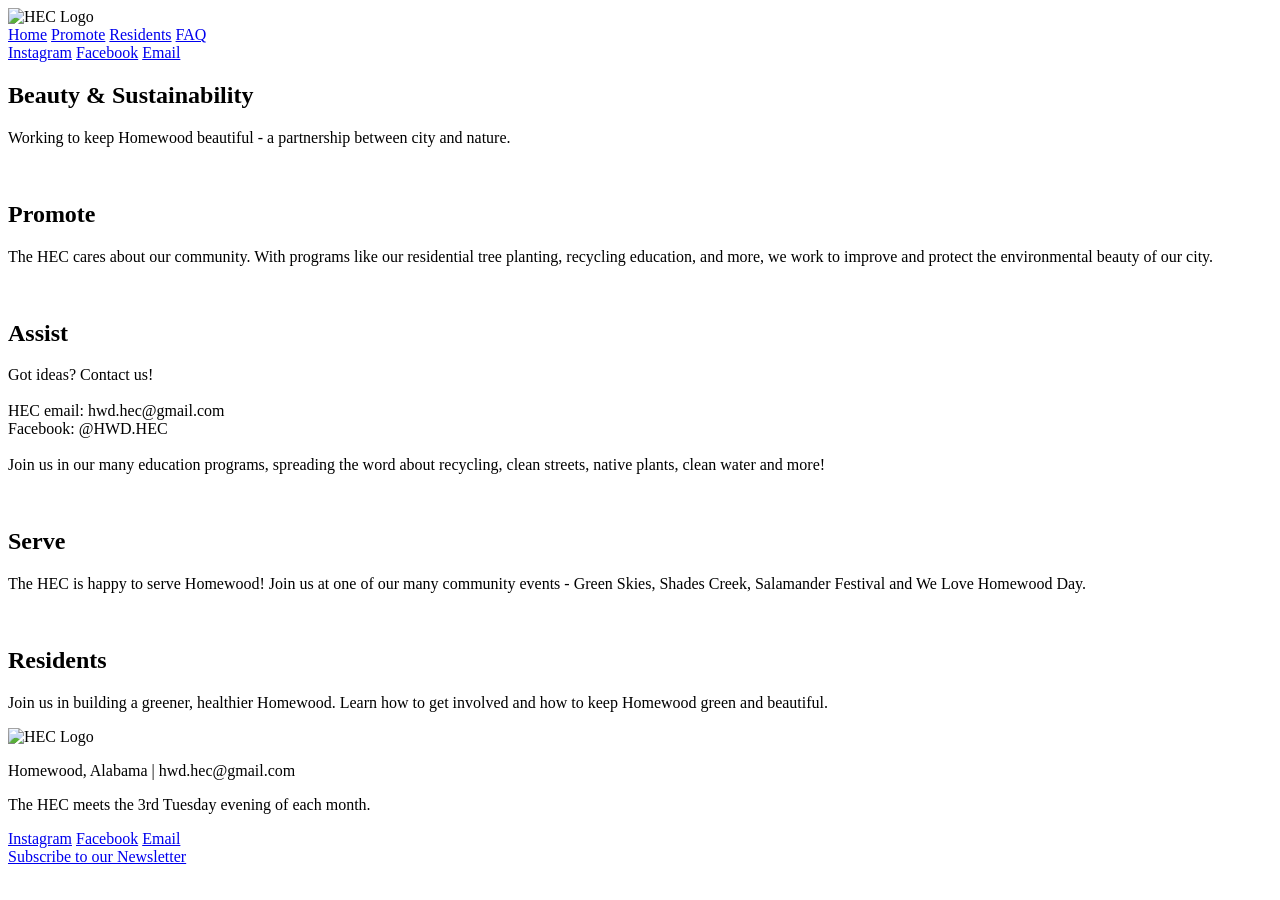
==== index.html @ 510e2225 "Rename index to index.html" ====
<!DOCTYPE html>
<html lang="en">
<head>
  <meta charset="UTF-8">
  <title>Homewood Environmental Commission</title>
  <link rel="stylesheet" href="style.css">
</head>
<body>

<header>
  <div class="nav-container">
    <img src="assets/logo.png" alt="HEC Logo" class="logo">

    <nav>
      <a href="index.html">Home</a>
      <a href="promote.html">Promote</a>
      <a href="residents.html">Residents</a>
      <a href="faq.html">FAQ</a>
    </nav>

    <div class="social">
      <a href="#">Instagram</a>
      <a href="#">Facebook</a>
      <a href="mailto:hwd.hec@gmail.com">Email</a>
    </div>
  </div>
</header>

<section class="hero">
  <div class="hero-text">
    <h1>Beauty & Sustainability</h1>
    <p>Working to keep Homewood beautiful - a partnership between city and nature.</p>
  </div>
</section>

<section class="sections">

  <div class="section-row">
    <img src="assets/promote.jpg" alt="">
    <div class="text">
      <h2>Promote</h2>
      <p>
        The HEC cares about our community. With programs like our residential tree planting,
        recycling education, and more, we work to improve and protect the environmental beauty
        of our city.
      </p>
    </div>
  </div>

  <div class="section-row reverse">
    <img src="assets/assist.jpg" alt="">
    <div class="text">
      <h2>Assist</h2>
      <p>
        Got ideas? Contact us! <br><br>
        HEC email: hwd.hec@gmail.com <br>
        Facebook: @HWD.HEC <br><br>
        Join us in our many education programs, spreading the word about recycling,
        clean streets, native plants, clean water and more!
      </p>
    </div>
  </div>

  <div class="section-row">
    <img src="assets/serve.jpg" alt="">
    <div class="text">
      <h2>Serve</h2>
      <p>
        The HEC is happy to serve Homewood! Join us at one of our many community events -
        Green Skies, Shades Creek, Salamander Festival and We Love Homewood Day.
      </p>
    </div>
  </div>

  <div class="section-row reverse">
    <img src="assets/residents.jpg" alt="">
    <div class="text">
      <h2>Residents</h2>
      <p>
        Join us in building a greener, healthier Homewood. Learn how to get involved
        and how to keep Homewood green and beautiful.
      </p>
    </div>
  </div>

</section>

<footer>
  <div class="footer-top">
    <img src="assets/logo.png" alt="HEC Logo" class="logo small">

    <div class="footer-info">
      <p>Homewood, Alabama | hwd.hec@gmail.com</p>
      <p>The HEC meets the 3rd Tuesday evening of each month.</p>
    </div>

    <div class="social center">
      <a href="#">Instagram</a>
      <a href="#">Facebook</a>
      <a href="mailto:hwd.hec@gmail.com">Email</a>
    </div>
  </div>

  <div class="footer-bottom">
    <a href="#">Subscribe to our Newsletter</a>
  </div>
</footer>

</body>
</html>
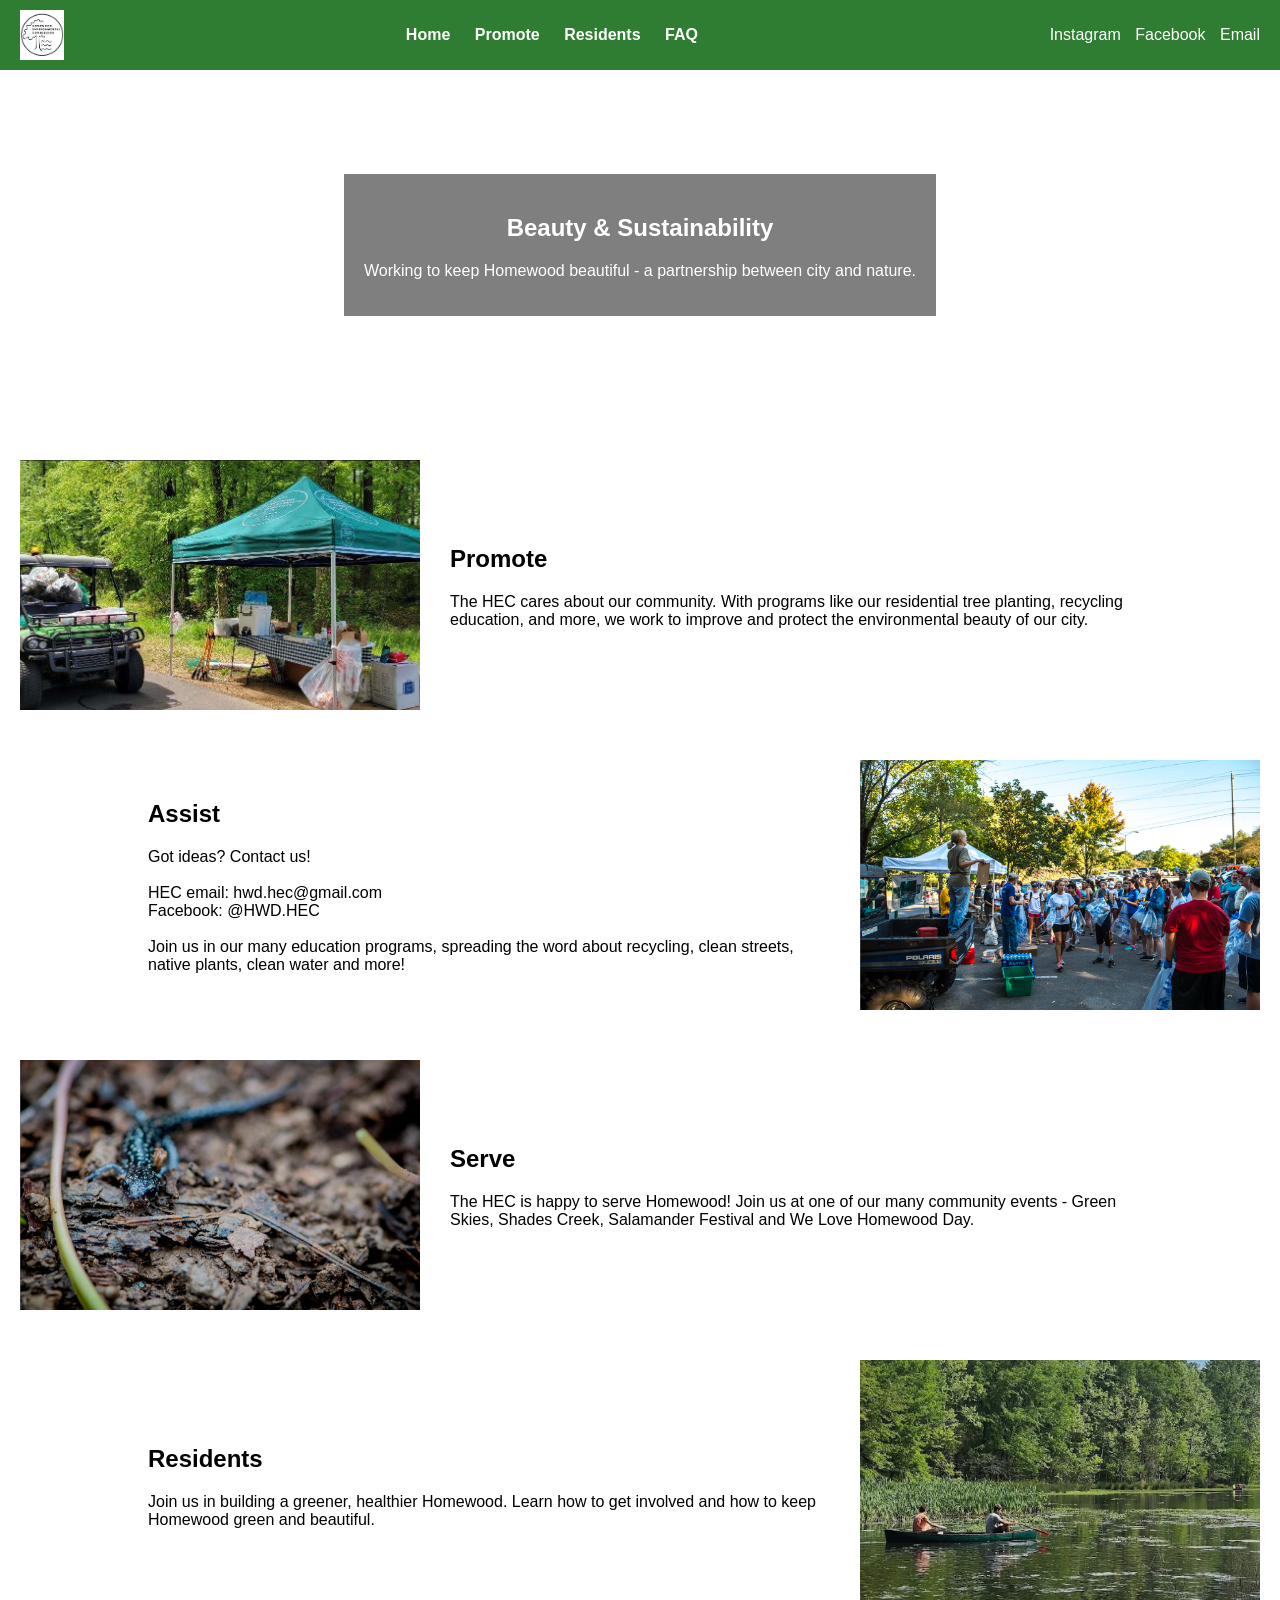
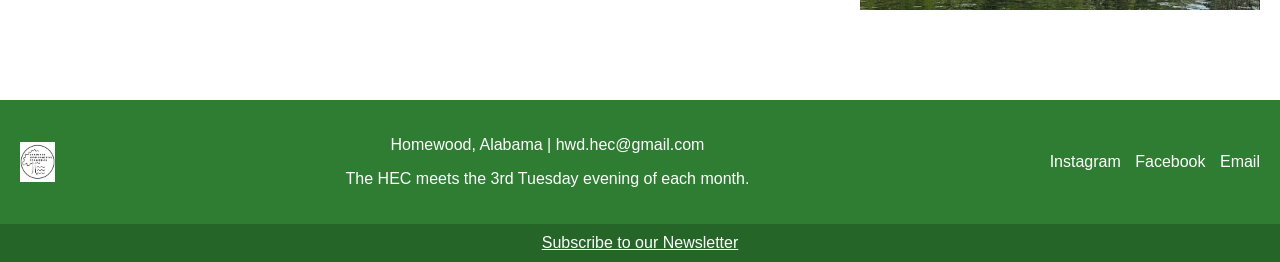
==== commit a6e2697e: "Replace image files with PNG versions" ====
--- a/index.html
+++ b/index.html
@@ -36,7 +36,7 @@
 <section class="sections">
 
   <div class="section-row">
-    <img src="assets/promote.jpg" alt="">
+    <img src="assets/promote.png" alt="">
     <div class="text">
       <h2>Promote</h2>
       <p>
@@ -48,7 +48,7 @@
   </div>
 
   <div class="section-row reverse">
-    <img src="assets/assist.jpg" alt="">
+    <img src="assets/assist.png" alt="">
     <div class="text">
       <h2>Assist</h2>
       <p>
@@ -62,7 +62,7 @@
   </div>
 
   <div class="section-row">
-    <img src="assets/serve.jpg" alt="">
+    <img src="assets/serve.png" alt="">
     <div class="text">
       <h2>Serve</h2>
       <p>
@@ -73,7 +73,7 @@
   </div>
 
   <div class="section-row reverse">
-    <img src="assets/residents.jpg" alt="">
+    <img src="assets/residents.png" alt="">
     <div class="text">
       <h2>Residents</h2>
       <p>
--- a/style.css
+++ b/style.css
@@ -0,0 +1,133 @@
+body {
+  margin: 0;
+  font-family: Arial, sans-serif;
+}
+
+/* HEADER */
+header {
+  background: #2e7d32;
+  color: white;
+  padding: 10px 20px;
+}
+
+.nav-container {
+  display: flex;
+  align-items: center;
+  justify-content: space-between;
+}
+
+.logo {
+  height: 50px;
+}
+
+.logo.small {
+  height: 40px;
+}
+
+nav a {
+  color: white;
+  margin: 0 10px;
+  text-decoration: none;
+  font-weight: bold;
+}
+
+.social a {
+  color: white;
+  margin-left: 10px;
+  text-decoration: none;
+}
+
+/* HERO */
+.hero {
+  background: url("assets/banner.jpg") center/cover no-repeat;
+  height: 350px;
+  display: flex;
+  align-items: center;
+  justify-content: center;
+  color: white;
+  text-align: center;
+}
+
+.hero-text {
+  background: rgba(0,0,0,0.5);
+  padding: 20px;
+}
+
+/* SECTIONS */
+.sections {
+  padding: 40px 20px;
+}
+
+.section-row {
+  display: flex;
+  align-items: center;
+  margin-bottom: 50px;
+  gap: 30px;
+}
+
+.section-row img {
+  width: 45%;
+  max-width: 400px;
+  height: 250px;
+  object-fit: cover;
+}
+
+.section-row .text {
+  width: 55%;
+}
+
+.section-row.reverse {
+  flex-direction: row-reverse;
+}
+
+/* FOOTER */
+footer {
+  background: #2e7d32;
+  color: white;
+}
+
+.footer-top {
+  display: flex;
+  justify-content: space-between;
+  align-items: center;
+  padding: 20px;
+}
+
+.footer-info {
+  text-align: center;
+}
+
+.footer-bottom {
+  text-align: center;
+  padding: 10px;
+  background: #256628;
+}
+
+.footer-bottom a {
+  color: white;
+  text-decoration: underline;
+}
+
+/* MOBILE */
+@media (max-width: 768px) {
+  .nav-container {
+    flex-direction: column;
+    gap: 10px;
+  }
+
+  .section-row,
+  .section-row.reverse {
+    flex-direction: column;
+  }
+
+  .section-row img,
+  .section-row .text {
+    width: 100%;
+  }
+
+  .footer-top {
+    flex-direction: column;
+    gap: 15px;
+    text-align: center;
+  }
+}
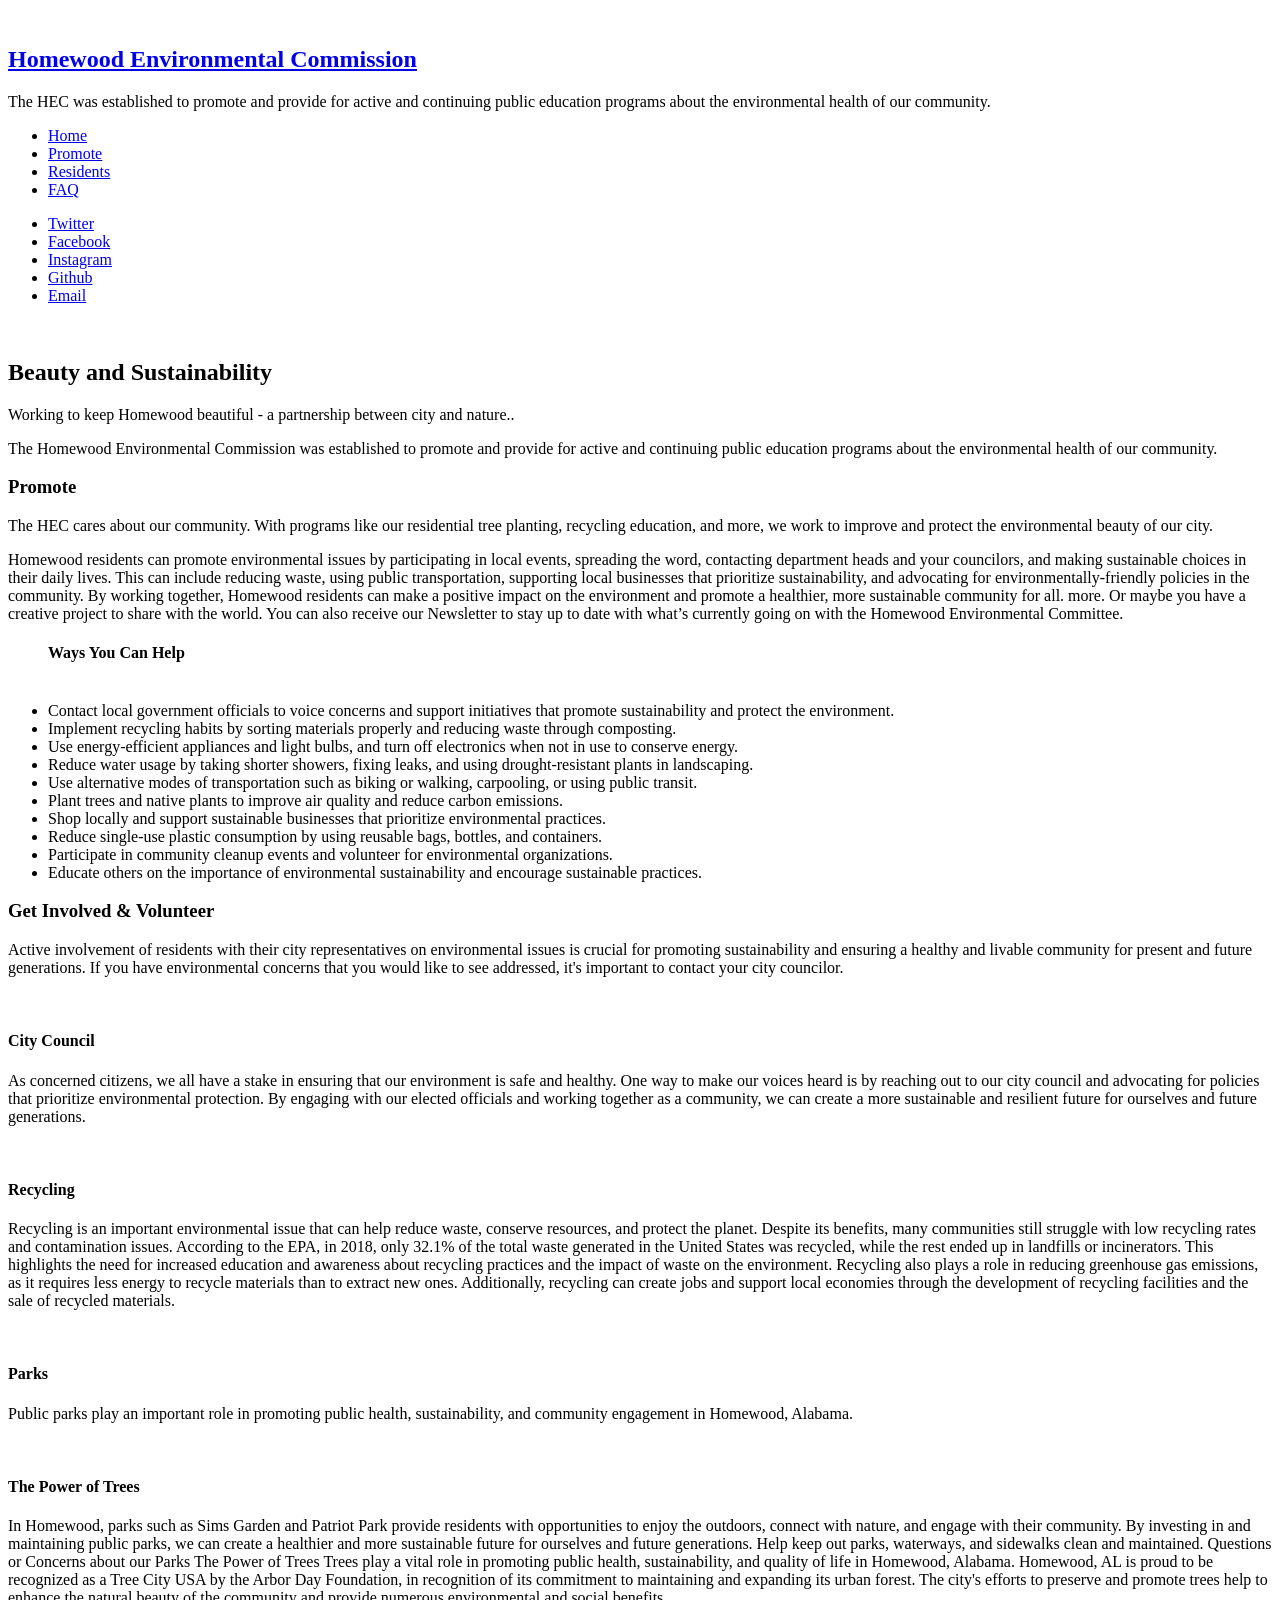
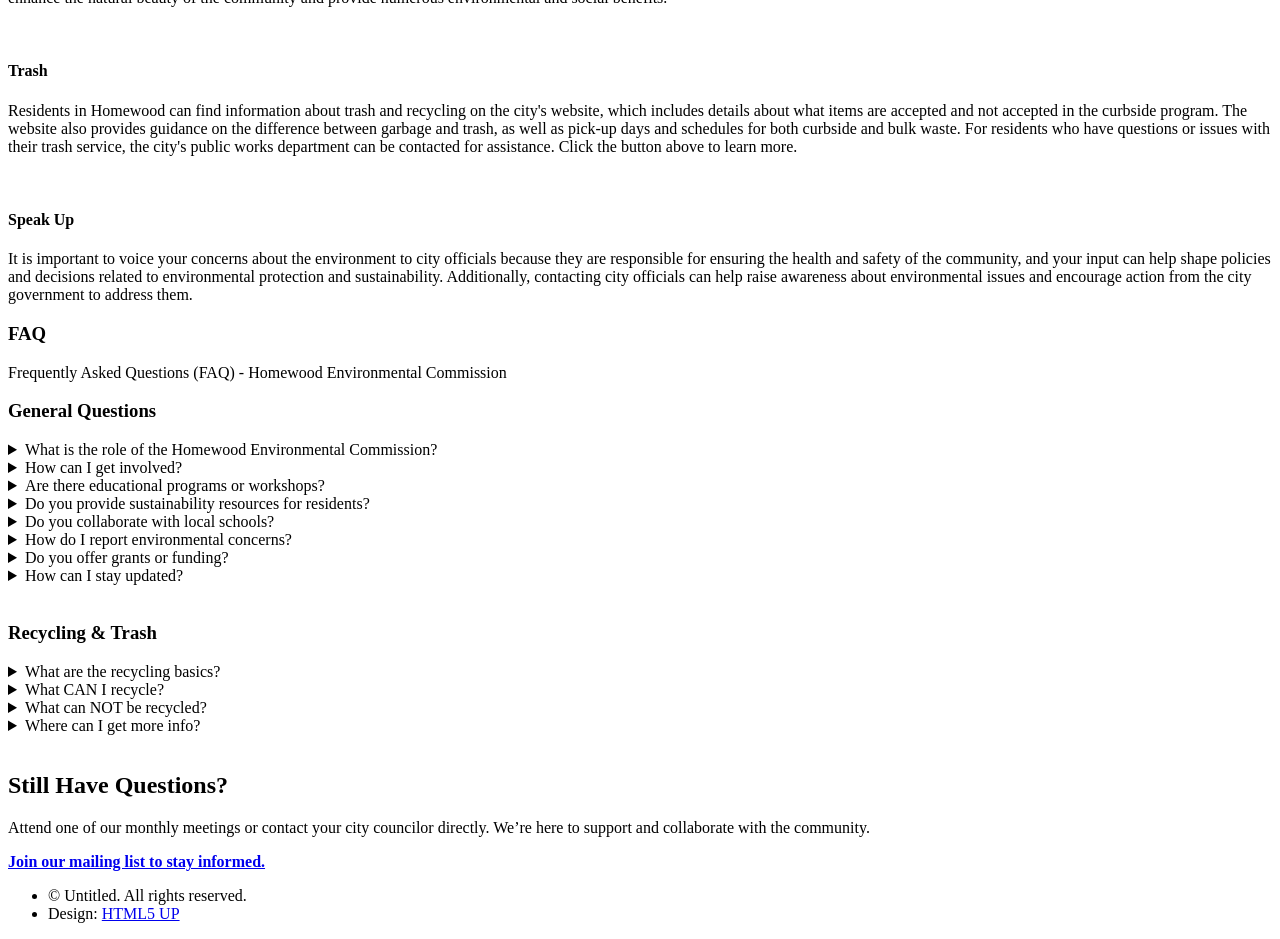
==== commit 805c9061: "Add files via upload" ====
--- a/index.html
+++ b/index.html
@@ -1,110 +1,651 @@
-<!DOCTYPE html>
-<html lang="en">
-<head>
-  <meta charset="UTF-8">
-  <title>Homewood Environmental Commission</title>
-  <link rel="stylesheet" href="style.css">
-</head>
-<body>
-
-<header>
-  <div class="nav-container">
-    <img src="assets/logo.png" alt="HEC Logo" class="logo">
-
-    <nav>
-      <a href="index.html">Home</a>
-      <a href="promote.html">Promote</a>
-      <a href="residents.html">Residents</a>
-      <a href="faq.html">FAQ</a>
-    </nav>
-
-    <div class="social">
-      <a href="#">Instagram</a>
-      <a href="#">Facebook</a>
-      <a href="mailto:hwd.hec@gmail.com">Email</a>
-    </div>
-  </div>
-</header>
-
-<section class="hero">
-  <div class="hero-text">
-    <h1>Beauty & Sustainability</h1>
-    <p>Working to keep Homewood beautiful - a partnership between city and nature.</p>
-  </div>
-</section>
-
-<section class="sections">
-
-  <div class="section-row">
-    <img src="assets/promote.png" alt="">
-    <div class="text">
-      <h2>Promote</h2>
-      <p>
-        The HEC cares about our community. With programs like our residential tree planting,
-        recycling education, and more, we work to improve and protect the environmental beauty
-        of our city.
-      </p>
-    </div>
-  </div>
-
-  <div class="section-row reverse">
-    <img src="assets/assist.png" alt="">
-    <div class="text">
-      <h2>Assist</h2>
-      <p>
-        Got ideas? Contact us! <br><br>
-        HEC email: hwd.hec@gmail.com <br>
-        Facebook: @HWD.HEC <br><br>
-        Join us in our many education programs, spreading the word about recycling,
-        clean streets, native plants, clean water and more!
-      </p>
-    </div>
-  </div>
-
-  <div class="section-row">
-    <img src="assets/serve.png" alt="">
-    <div class="text">
-      <h2>Serve</h2>
-      <p>
-        The HEC is happy to serve Homewood! Join us at one of our many community events -
-        Green Skies, Shades Creek, Salamander Festival and We Love Homewood Day.
-      </p>
-    </div>
-  </div>
-
-  <div class="section-row reverse">
-    <img src="assets/residents.png" alt="">
-    <div class="text">
-      <h2>Residents</h2>
-      <p>
-        Join us in building a greener, healthier Homewood. Learn how to get involved
-        and how to keep Homewood green and beautiful.
-      </p>
-    </div>
-  </div>
-
-</section>
-
-<footer>
-  <div class="footer-top">
-    <img src="assets/logo.png" alt="HEC Logo" class="logo small">
-
-    <div class="footer-info">
-      <p>Homewood, Alabama | hwd.hec@gmail.com</p>
-      <p>The HEC meets the 3rd Tuesday evening of each month.</p>
-    </div>
-
-    <div class="social center">
-      <a href="#">Instagram</a>
-      <a href="#">Facebook</a>
-      <a href="mailto:hwd.hec@gmail.com">Email</a>
-    </div>
-  </div>
-
-  <div class="footer-bottom">
-    <a href="#">Subscribe to our Newsletter</a>
-  </div>
-</footer>
-
-</body>
-</html>
+<!DOCTYPE HTML>
+<!--
+	Read Only by HTML5 UP
+	html5up.net | @ajlkn
+	Free for personal and commercial use under the CCA 3.0 license (html5up.net/license)
+-->
+<html>
+	<head>
+		<title>Homewood Environmental Commission</title>
+		<meta charset="utf-8" />
+		<meta name="viewport" content="width=device-width, initial-scale=1, user-scalable=no" />
+		<link rel="stylesheet" href="assets/css/main.css" />
+	</head>
+	<body class="is-preload">
+
+		<!-- Header -->
+			<section id="header">
+				<header>
+					<span class="image avatar"><img src="images/logo.png" alt="" /></span>
+					<h1 id="logo"><a href="#">Homewood Environmental Commission</a></h1>
+					<p>The HEC was established to promote and provide for active and continuing public education programs about the environmental health of our community.</p>
+				</header>
+				<nav id="nav">
+					<ul>
+						<li><a href="#one" class="active">Home</a></li>
+						<li><a href="#two">Promote</a></li>
+						<li><a href="#three">Residents</a></li>
+						<li><a href="#four">FAQ</a></li>
+						<!--<li><a href="#five">Contact</a></li>-->
+					</ul>
+				</nav>
+				<footer>
+					<ul class="icons">
+						<li><a href="#" class="icon brands fa-twitter"><span class="label">Twitter</span></a></li>
+						<li><a href="#" class="icon brands fa-facebook-f"><span class="label">Facebook</span></a></li>
+						<li><a href="#" class="icon brands fa-instagram"><span class="label">Instagram</span></a></li>
+						<li><a href="#" class="icon brands fa-github"><span class="label">Github</span></a></li>
+						<li><a href="#" class="icon solid fa-envelope"><span class="label">Email</span></a></li>
+					</ul>
+				</footer>
+			</section>
+
+		<!-- Wrapper -->
+			<div id="wrapper">
+
+				<!-- Main -->
+					<div id="main">
+
+						<!-- One -->
+							<section id="one">
+								<div class="image main" data-position="center">
+									<img src="images/banner.png" alt="" />
+								</div>
+								<div class="container">
+									<header class="major">
+										<h2>Beauty and Sustainability</h2>
+										<p>Working to keep Homewood beautiful - a partnership between city and nature..</p>
+									</header>
+									<p>The Homewood Environmental Commission was established to promote and provide for active and continuing public education programs about the environmental health of our community.</p>
+				</header></p>
+								</div>
+							</section>
+
+						<!-- Two -->
+							<section id="two">
+								<div class="container">
+									<h3>Promote</h3>
+									<p>The HEC cares about our community. With programs like our residential tree planting, recycling education, and more, we work to improve and protect the environmental beauty of our city.</p>
+									<p>Homewood residents can promote environmental issues by participating in local events, spreading the word, contacting department heads and your councilors, and making sustainable choices in their daily lives. This can include reducing waste, using public transportation, supporting local businesses that prioritize sustainability, and advocating for environmentally-friendly policies in the community. By working together, Homewood residents can make a positive impact on the environment and promote a healthier, more sustainable community for all.  more. Or maybe you have a creative project to share with the world. You can also receive our 
+Newsletter to stay up to date with what’s currently going on with the Homewood Environmental Committee.</p><ul class="feature-icons">
+										<h4>Ways You Can Help</h4><br>
+										<li class="icon solid fa-university">Contact local government officials to voice concerns and support initiatives that promote sustainability and protect the environment.</li>
+										<li class="icon solid fa-recycle">Implement recycling habits by sorting materials properly and reducing waste through composting.</li>
+										<li class="icon solid fa-lightbulb">Use energy-efficient appliances and light bulbs, and turn off electronics when not in use to conserve energy.</li>
+										<li class="icon solid fa-shower">Reduce water usage by taking shorter showers, fixing leaks, and using drought-resistant plants in landscaping.</li>
+										<li class="icon solid fa-car">Use alternative modes of transportation such as biking or walking, carpooling, or using public transit.</li>
+										<li class="icon solid fa-tree">Plant trees and native plants to improve air quality and reduce carbon emissions.</li>
+										<li class="icon solid fa-shopping-bag">Shop locally and support sustainable businesses that prioritize environmental practices.</li>
+										<li class="icon solid fa-ban">Reduce single-use plastic consumption by using reusable bags, bottles, and containers.</li>
+										<li class="icon solid fa-bullhorn">Participate in community cleanup events and volunteer for environmental organizations.</li>
+										<li class="icon solid fa-users">Educate others on the importance of environmental sustainability and encourage sustainable practices.</li>
+									</ul>
+								</div>
+							</section>
+
+						<!-- Three -->
+							<section id="three">
+								<div class="container">
+									<h3>Get Involved & Volunteer</h3>
+									<p>Active involvement of residents with their city representatives on environmental issues is crucial for promoting sustainability and ensuring a healthy and livable community for present and future generations. If you have environmental concerns that you would like to see addressed, it's important to contact your city councilor.</p>
+									<div class="features">
+										<article>
+											<a href="#" class="image"><img src="images/promote.png" alt="" /></a>
+											<div class="inner">
+												<h4>City Council</h4>
+												<p>As concerned citizens, we all have a stake in ensuring that our environment is safe and healthy. One way to make our voices heard is by reaching out to our city council and advocating for policies that prioritize environmental protection. By engaging with our elected officials and working together as a community, we can create a more sustainable and resilient future for ourselves and future generations. </p>
+											</div>
+										</article>
+										<article>
+											<a href="#" class="image"><img src="images/assist.png" alt="" /></a>
+											<div class="inner">
+												<h4>Recycling</h4>
+												<p>Recycling is an important environmental issue that can help reduce waste, conserve resources, and protect the planet. Despite its benefits, many communities still struggle with low recycling rates and contamination issues. According to the EPA, in 2018, only 32.1% of the total waste generated in the United States was recycled, while the rest ended up in landfills or incinerators. This highlights the need for increased education and awareness about recycling practices and the impact of waste on the environment.
+
+Recycling also plays a role in reducing greenhouse gas emissions, as it requires less energy to recycle materials than to extract new ones. Additionally, recycling can create jobs and support local economies through the development of recycling facilities and the sale of recycled materials.</p>
+											</div>
+										</article>
+										<article>
+											<a href="#" class="image"><img src="images/serve.png" alt="" /></a>
+											<div class="inner">
+												<h4>Parks</h4>
+												<p>Public parks play an important role in promoting public health, sustainability, and community engagement in Homewood, Alabama. </p>
+											</div>
+										</article>
+										<article>
+											<a href="#" class="image"><img src="images/assist.png" alt="" /></a>
+											<div class="inner">
+												<h4>The Power of Trees</h4>
+												<p>In Homewood, parks such as Sims Garden and Patriot Park provide residents with opportunities to enjoy the outdoors, connect with nature, and engage with their community. By investing in and maintaining public parks, we can create a healthier and more sustainable future for ourselves and future generations.
+
+Help keep out parks, waterways, and sidewalks clean and maintained.
+
+Questions or Concerns about our Parks
+The Power of Trees
+Trees play a vital role in promoting public health, sustainability, and quality of life in Homewood, Alabama. Homewood, AL is proud to be recognized as a Tree City USA by the Arbor Day Foundation, in recognition of its commitment to maintaining and expanding its urban forest. The city's efforts to preserve and promote trees help to enhance the natural beauty of the community and provide numerous environmental and social benefits. </p>
+											</div>
+										</article>
+										<article>
+											<a href="#" class="image"><img src="images/promote.png" alt="" /></a>
+											<div class="inner">
+												<h4>Trash</h4>
+												<p>Residents in Homewood can find information about trash and recycling on the city's website, which includes details about what items are accepted and not accepted in the curbside program. The website also provides guidance on the difference between garbage and trash, as well as pick-up days and schedules for both curbside and bulk waste. For residents who have questions or issues with their trash service, the city's public works department can be contacted for assistance. Click the button above to learn more. </p>
+											</div>
+										</article>
+										<article>
+											<a href="#" class="image"><img src="images/serve.png" alt="" /></a>
+											<div class="inner">
+												<h4>Speak Up</h4>
+												<p>It is important to voice your concerns about the environment to city officials because they are responsible for ensuring the health and safety of the community, and your input can help shape policies and decisions related to environmental protection and sustainability. Additionally, contacting city officials can help raise awareness about environmental issues and encourage action from the city government to address them. </p>
+											</div>
+										</article>
+									</div>
+								</div>
+							</section>
+
+						<!-- Four -->
+							<section id="four">
+								<div class="container">
+									<h3>FAQ</h3>
+									<p>
+Frequently Asked Questions (FAQ) - Homewood Environmental Commission</p>
+									<div class="features">
+										<!-- FAQ CONTENT -->
+<section class="section">
+  <h1>General Questions</h1>
+
+  <details class="faq-item">
+    <summary>What is the role of the Homewood Environmental Commission?</summary>
+    <p>
+      The Homewood Environmental Commission promotes sustainable practices, preserves natural resources,
+      and raises environmental awareness in the community. We work to keep Homewood beautiful through a
+      partnership between the city and nature.
+    </p>
+  </details>
+
+  <details class="faq-item">
+    <summary>How can I get involved?</summary>
+    <p>
+      Attend meetings (3rd Tuesday each month), volunteer for events, or join subcommittees.
+      Stay updated through the website and social media.
+    </p>
+  </details>
+
+  <details class="faq-item">
+    <summary>Are there educational programs or workshops?</summary>
+    <p>
+      Yes. We host programs on recycling, energy conservation, tree preservation,
+      sustainable gardening, and more. See the Residents page for updates.
+    </p>
+  </details>
+
+  <details class="faq-item">
+    <summary>Do you provide sustainability resources for residents?</summary>
+    <p>
+      Yes. We offer guidance on recycling, energy-saving, water conservation,
+      composting, and eco-friendly practices through our site and meetings.
+    </p>
+  </details>
+
+  <details class="faq-item">
+    <summary>Do you collaborate with local schools?</summary>
+    <p>
+      Yes, including partnerships with Samford University. We provide presentations,
+      workshops, and student engagement opportunities.
+    </p>
+  </details>
+
+  <details class="faq-item">
+    <summary>How do I report environmental concerns?</summary>
+    <p>
+      Contact City Hall at <strong>205-332-6800</strong> or reach out to your city councilor.
+      Providing details helps resolve issues faster.
+    </p>
+  </details>
+
+  <details class="faq-item">
+    <summary>Do you offer grants or funding?</summary>
+    <p>
+      We do not directly offer funding, but we encourage residents and organizations
+      to explore opportunities and bring ideas to city leadership.
+    </p>
+  </details>
+
+  <details class="faq-item">
+    <summary>How can I stay updated?</summary>
+    <p>
+      Visit the website regularly and follow us on Facebook and Instagram.
+      You can also join our mailing list.
+    </p>
+  </details>
+</section><br>
+
+<!-- RECYCLING FAQ -->
+<section class="section alt">
+  <h1>Recycling & Trash</h1>
+
+  <details class="faq-item">
+    <summary>What are the recycling basics?</summary>
+    <p>
+      Please bag garbage and small recyclables before placing them in the cart.
+    </p>
+  </details>
+
+  <details class="faq-item">
+    <summary>What CAN I recycle?</summary>
+    <p>
+      Household garbage, recyclables, yard debris, fertilizers, broken-down boxes,
+      batteries, bulbs, and packing materials (bagged).
+    </p>
+  </details>
+
+  <details class="faq-item">
+    <summary>What can NOT be recycled?</summary>
+    <p>
+      Construction debris, concrete, dirt piles, tires, hazardous waste,
+      car batteries, large auto parts, railroad ties, medical waste, and animal carcasses.
+    </p>
+  </details>
+
+  <details class="faq-item">
+    <summary>Where can I get more info?</summary>
+    <p>
+      Contact Public Works at <strong>205-332-6819</strong> or visit:
+      <br>
+      <a href="https://www.cityofhomewood.com/garbage-trash-recycle" target="_blank">
+        Homewood Trash & Recycling
+      </a>
+    </p>
+  </details>
+</section><br>
+
+<!-- FINAL CTA -->
+<section class="section">
+  <h2>Still Have Questions?</h2>
+  <p>
+    Attend one of our monthly meetings or contact your city councilor directly.
+    We’re here to support and collaborate with the community.
+  </p>
+  <p><strong><a href="https://hwdhec.us17.list-manage.com/subscribe?id=2be8ed67c3&u=d81566c2d33c73353939d8456">Join our mailing list to stay informed.</a></strong></p>
+</section>
+									</div>
+								</div>
+							</section>
+
+						<!-- Five -->
+							<!--<section id="five" >
+								<div class="container">
+									<h3>Contact</h3>
+									<p></p>
+									<form method="post" action="#">
+										<div class="row gtr-uniform">
+											<div class="col-6 col-12-xsmall"><input type="text" name="name" id="name" placeholder="Name" /></div>
+											<div class="col-6 col-12-xsmall"><input type="email" name="email" id="email" placeholder="Email" /></div>
+											<div class="col-12"><input type="text" name="subject" id="subject" placeholder="Subject" /></div>
+											<div class="col-12"><textarea name="message" id="message" placeholder="Message" rows="6"></textarea></div>
+											<div class="col-12">
+												<ul class="actions">
+													<li><input type="submit" class="primary" value="Send Message" /></li>
+													<li><input type="reset" value="Reset Form" /></li>
+												</ul>
+											</div>
+										</div>
+									</form>
+								</div>
+							</section>-->
+
+						<!-- Six -->
+						<!--
+							<section id="six">
+								<div class="container">
+									<h3>Elements</h3>
+
+									<section>
+										<h4>Text</h4>
+										<p>This is <b>bold</b> and this is <strong>strong</strong>. This is <i>italic</i> and this is <em>emphasized</em>.
+										This is <sup>superscript</sup> text and this is <sub>subscript</sub> text.
+										This is <u>underlined</u> and this is code: <code>for (;;) { ... }</code>. Finally, <a href="#">this is a link</a>.</p>
+										<hr />
+										<header>
+											<h4>Heading with a Subtitle</h4>
+											<p>Lorem ipsum dolor sit amet nullam id egestas urna aliquam</p>
+										</header>
+										<p>Nunc lacinia ante nunc ac lobortis. Interdum adipiscing gravida odio porttitor sem non mi integer non faucibus ornare mi ut ante amet placerat aliquet. Volutpat eu sed ante lacinia sapien lorem accumsan varius montes viverra nibh in adipiscing blandit tempus accumsan.</p>
+										<header>
+											<h5>Heading with a Subtitle</h5>
+											<p>Lorem ipsum dolor sit amet nullam id egestas urna aliquam</p>
+										</header>
+										<p>Nunc lacinia ante nunc ac lobortis. Interdum adipiscing gravida odio porttitor sem non mi integer non faucibus ornare mi ut ante amet placerat aliquet. Volutpat eu sed ante lacinia sapien lorem accumsan varius montes viverra nibh in adipiscing blandit tempus accumsan.</p>
+										<hr />
+										<h2>Heading Level 2</h2>
+										<h3>Heading Level 3</h3>
+										<h4>Heading Level 4</h4>
+										<h5>Heading Level 5</h5>
+										<h6>Heading Level 6</h6>
+										<hr />
+										<h5>Blockquote</h5>
+										<blockquote>Fringilla nisl. Donec accumsan interdum nisi, quis tincidunt felis sagittis eget tempus euismod. Vestibulum ante ipsum primis in faucibus vestibulum. Blandit adipiscing eu felis iaculis volutpat ac adipiscing accumsan faucibus. Vestibulum ante ipsum primis in faucibus lorem ipsum dolor sit amet nullam adipiscing eu felis.</blockquote>
+										<h5>Preformatted</h5>
+										<pre><code>i = 0;
+
+while (!deck.isInOrder()) {
+    print 'Iteration ' + i;
+    deck.shuffle();
+    i++;
+}
+
+print 'It took ' + i + ' iterations to sort the deck.';</code></pre>
+									</section>
+
+									<section>
+										<h4>Lists</h4>
+										<div class="row">
+											<div class="col-6 col-12-xsmall">
+												<h5>Unordered</h5>
+												<ul>
+													<li>Dolor pulvinar etiam magna etiam.</li>
+													<li>Sagittis adipiscing lorem eleifend.</li>
+													<li>Felis enim feugiat dolore viverra.</li>
+												</ul>
+												<h5>Alternate</h5>
+												<ul class="alt">
+													<li>Dolor pulvinar etiam magna etiam.</li>
+													<li>Sagittis adipiscing lorem eleifend.</li>
+													<li>Felis enim feugiat dolore viverra.</li>
+												</ul>
+											</div>
+											<div class="col-6 col-12-xsmall">
+												<h5>Ordered</h5>
+												<ol>
+													<li>Dolor pulvinar etiam magna etiam.</li>
+													<li>Etiam vel felis at lorem sed viverra.</li>
+													<li>Felis enim feugiat dolore viverra.</li>
+													<li>Dolor pulvinar etiam magna etiam.</li>
+													<li>Etiam vel felis at lorem sed viverra.</li>
+													<li>Felis enim feugiat dolore viverra.</li>
+												</ol>
+												<h5>Icons</h5>
+												<ul class="icons">
+													<li><a href="#" class="icon brands fa-twitter"><span class="label">Twitter</span></a></li>
+													<li><a href="#" class="icon brands fa-facebook-f"><span class="label">Facebook</span></a></li>
+													<li><a href="#" class="icon brands fa-instagram"><span class="label">Instagram</span></a></li>
+													<li><a href="#" class="icon brands fa-github"><span class="label">Github</span></a></li>
+													<li><a href="#" class="icon brands fa-dribbble"><span class="label">Dribbble</span></a></li>
+													<li><a href="#" class="icon brands fa-tumblr"><span class="label">Tumblr</span></a></li>
+												</ul>
+											</div>
+										</div>
+										<h5>Actions</h5>
+										<ul class="actions">
+											<li><a href="#" class="button primary">Default</a></li>
+											<li><a href="#" class="button">Default</a></li>
+											<li><a href="#" class="button alt">Default</a></li>
+										</ul>
+										<ul class="actions small">
+											<li><a href="#" class="button primary small">Small</a></li>
+											<li><a href="#" class="button small">Small</a></li>
+											<li><a href="#" class="button alt small">Small</a></li>
+										</ul>
+										<div class="row">
+											<div class="col-3 col-6-medium col-12-xsmall">
+												<ul class="actions stacked">
+													<li><a href="#" class="button primary">Default</a></li>
+													<li><a href="#" class="button">Default</a></li>
+													<li><a href="#" class="button alt">Default</a></li>
+												</ul>
+											</div>
+											<div class="col-3 col-6 col-12-xsmall">
+												<ul class="actions stacked">
+													<li><a href="#" class="button primary small">Small</a></li>
+													<li><a href="#" class="button small">Small</a></li>
+													<li><a href="#" class="button alt small">Small</a></li>
+												</ul>
+											</div>
+											<div class="col-3 col-6-medium col-12-xsmall">
+												<ul class="actions stacked">
+													<li><a href="#" class="button primary fit">Default</a></li>
+													<li><a href="#" class="button fit">Default</a></li>
+													<li><a href="#" class="button alt fit">Default</a></li>
+												</ul>
+											</div>
+											<div class="col-3 col-6-medium col-12-xsmall">
+												<ul class="actions stacked">
+													<li><a href="#" class="button primary small fit">Small</a></li>
+													<li><a href="#" class="button small fit">Small</a></li>
+													<li><a href="#" class="button alt small fit">Small</a></li>
+												</ul>
+											</div>
+										</div>
+									</section>
+
+									<section>
+										<h4>Table</h4>
+										<h5>Default</h5>
+										<div class="table-wrapper">
+											<table>
+												<thead>
+													<tr>
+														<th>Name</th>
+														<th>Description</th>
+														<th>Price</th>
+													</tr>
+												</thead>
+												<tbody>
+													<tr>
+														<td>Item One</td>
+														<td>Ante turpis integer aliquet porttitor.</td>
+														<td>29.99</td>
+													</tr>
+													<tr>
+														<td>Item Two</td>
+														<td>Vis ac commodo adipiscing arcu aliquet.</td>
+														<td>19.99</td>
+													</tr>
+													<tr>
+														<td>Item Three</td>
+														<td> Morbi faucibus arcu accumsan lorem.</td>
+														<td>29.99</td>
+													</tr>
+													<tr>
+														<td>Item Four</td>
+														<td>Vitae integer tempus condimentum.</td>
+														<td>19.99</td>
+													</tr>
+													<tr>
+														<td>Item Five</td>
+														<td>Ante turpis integer aliquet porttitor.</td>
+														<td>29.99</td>
+													</tr>
+												</tbody>
+												<tfoot>
+													<tr>
+														<td colspan="2"></td>
+														<td>100.00</td>
+													</tr>
+												</tfoot>
+											</table>
+										</div>
+
+										<h5>Alternate</h5>
+										<div class="table-wrapper">
+											<table class="alt">
+												<thead>
+													<tr>
+														<th>Name</th>
+														<th>Description</th>
+														<th>Price</th>
+													</tr>
+												</thead>
+												<tbody>
+													<tr>
+														<td>Item One</td>
+														<td>Ante turpis integer aliquet porttitor.</td>
+														<td>29.99</td>
+													</tr>
+													<tr>
+														<td>Item Two</td>
+														<td>Vis ac commodo adipiscing arcu aliquet.</td>
+														<td>19.99</td>
+													</tr>
+													<tr>
+														<td>Item Three</td>
+														<td> Morbi faucibus arcu accumsan lorem.</td>
+														<td>29.99</td>
+													</tr>
+													<tr>
+														<td>Item Four</td>
+														<td>Vitae integer tempus condimentum.</td>
+														<td>19.99</td>
+													</tr>
+													<tr>
+														<td>Item Five</td>
+														<td>Ante turpis integer aliquet porttitor.</td>
+														<td>29.99</td>
+													</tr>
+												</tbody>
+												<tfoot>
+													<tr>
+														<td colspan="2"></td>
+														<td>100.00</td>
+													</tr>
+												</tfoot>
+											</table>
+										</div>
+									</section>
+
+									<section>
+										<h4>Buttons</h4>
+										<ul class="actions">
+											<li><a href="#" class="button primary">Primary</a></li>
+											<li><a href="#" class="button">Default</a></li>
+											<li><a href="#" class="button alt">Alternate</a></li>
+										</ul>
+										<ul class="actions">
+											<li><a href="#" class="button primary large">Large</a></li>
+											<li><a href="#" class="button">Default</a></li>
+											<li><a href="#" class="button alt small">Small</a></li>
+										</ul>
+										<ul class="actions fit">
+											<li><a href="#" class="button primary fit">Fit</a></li>
+											<li><a href="#" class="button fit">Fit</a></li>
+											<li><a href="#" class="button alt fit">Fit</a></li>
+										</ul>
+										<ul class="actions fit small">
+											<li><a href="#" class="button primary fit small">Fit + Small</a></li>
+											<li><a href="#" class="button fit small">Fit + Small</a></li>
+											<li><a href="#" class="button alt fit small">Fit + Small</a></li>
+										</ul>
+										<ul class="actions">
+											<li><a href="#" class="button primary icon solid fa-download">Icon</a></li>
+											<li><a href="#" class="button icon solid fa-download">Icon</a></li>
+											<li><a href="#" class="button alt icon solid fa-check">Icon</a></li>
+										</ul>
+										<ul class="actions">
+											<li><span class="button primary disabled">Primary</span></li>
+											<li><span class="button disabled">Default</span></li>
+											<li><span class="button alt disabled">Alternate</span></li>
+										</ul>
+									</section>
+
+									<section>
+										<h4>Form</h4>
+										<form method="post" action="#">
+											<div class="row gtr-uniform">
+												<div class="col-6 col-12-xsmall">
+													<input type="text" name="demo-name" id="demo-name" value="" placeholder="Name" />
+												</div>
+												<div class="col-6 col-12-xsmall">
+													<input type="email" name="demo-email" id="demo-email" value="" placeholder="Email" />
+												</div>
+												<div class="col-12">
+													<select name="demo-category" id="demo-category">
+														<option value="">- Category -</option>
+														<option value="1">Manufacturing</option>
+														<option value="1">Shipping</option>
+														<option value="1">Administration</option>
+														<option value="1">Human Resources</option>
+													</select>
+												</div>
+												<div class="col-4 col-12-medium">
+													<input type="radio" id="demo-priority-low" name="demo-priority" checked>
+													<label for="demo-priority-low">Low Priority</label>
+												</div>
+												<div class="col-4 col-12-medium">
+													<input type="radio" id="demo-priority-normal" name="demo-priority">
+													<label for="demo-priority-normal">Normal Priority</label>
+												</div>
+												<div class="col-4 col-12-medium">
+													<input type="radio" id="demo-priority-high" name="demo-priority">
+													<label for="demo-priority-high">High Priority</label>
+												</div>
+												<div class="col-6 col-12-medium">
+													<input type="checkbox" id="demo-copy" name="demo-copy">
+													<label for="demo-copy">Email me a copy of this message</label>
+												</div>
+												<div class="col-6 col-12-medium">
+													<input type="checkbox" id="demo-human" name="demo-human" checked>
+													<label for="demo-human">I am a human and not a robot</label>
+												</div>
+												<div class="col-12">
+													<textarea name="demo-message" id="demo-message" placeholder="Enter your message" rows="6"></textarea>
+												</div>
+												<div class="col-12">
+													<ul class="actions">
+														<li><input type="submit" value="Send Message" /></li>
+														<li><input type="reset" value="Reset" class="alt" /></li>
+													</ul>
+												</div>
+											</div>
+										</form>
+									</section>
+
+									<section>
+										<h4>Image</h4>
+										<h5>Fit</h5>
+										<span class="image fit"><img src="images/banner.jpg" alt="" /></span>
+										<div class="box alt">
+											<div class="row gtr-50 gtr-uniform">
+												<div class="col-4"><span class="image fit"><img src="images/pic01.jpg" alt="" /></span></div>
+												<div class="col-4"><span class="image fit"><img src="images/pic02.jpg" alt="" /></span></div>
+												<div class="col-4"><span class="image fit"><img src="images/pic03.jpg" alt="" /></span></div>
+												<div class="col-4"><span class="image fit"><img src="images/pic02.jpg" alt="" /></span></div>
+												<div class="col-4"><span class="image fit"><img src="images/pic03.jpg" alt="" /></span></div>
+												<div class="col-4"><span class="image fit"><img src="images/pic01.jpg" alt="" /></span></div>
+												<div class="col-4"><span class="image fit"><img src="images/pic03.jpg" alt="" /></span></div>
+												<div class="col-4"><span class="image fit"><img src="images/pic01.jpg" alt="" /></span></div>
+												<div class="col-4"><span class="image fit"><img src="images/pic02.jpg" alt="" /></span></div>
+											</div>
+										</div>
+										<h5>Left &amp; Right</h5>
+										<p><span class="image left"><img src="images/avatar.jpg" alt="" /></span>Fringilla nisl. Donec accumsan interdum nisi, quis tincidunt felis sagittis eget. tempus euismod. Vestibulum ante ipsum primis in faucibus vestibulum. Blandit adipiscing eu felis iaculis volutpat ac adipiscing accumsan eu faucibus. Integer ac pellentesque praesent tincidunt felis sagittis eget. tempus euismod. Vestibulum ante ipsum primis in faucibus vestibulum. Blandit adipiscing eu felis iaculis volutpat ac adipiscing accumsan eu faucibus. Integer ac pellentesque praesent. Donec accumsan interdum nisi, quis tincidunt felis sagittis eget. tempus euismod. Vestibulum ante ipsum primis in faucibus vestibulum. Blandit adipiscing eu felis iaculis volutpat ac adipiscing accumsan eu faucibus. Integer ac pellentesque praesent tincidunt felis sagittis eget. tempus euismod. Vestibulum ante ipsum primis in faucibus vestibulum. Blandit adipiscing eu felis iaculis volutpat ac adipiscing accumsan eu faucibus. Integer ac pellentesque praesent.</p>
+										<p><span class="image right"><img src="images/avatar.jpg" alt="" /></span>Fringilla nisl. Donec accumsan interdum nisi, quis tincidunt felis sagittis eget. tempus euismod. Vestibulum ante ipsum primis in faucibus vestibulum. Blandit adipiscing eu felis iaculis volutpat ac adipiscing accumsan eu faucibus. Integer ac pellentesque praesent tincidunt felis sagittis eget. tempus euismod. Vestibulum ante ipsum primis in faucibus vestibulum. Blandit adipiscing eu felis iaculis volutpat ac adipiscing accumsan eu faucibus. Integer ac pellentesque praesent. Donec accumsan interdum nisi, quis tincidunt felis sagittis eget. tempus euismod. Vestibulum ante ipsum primis in faucibus vestibulum. Blandit adipiscing eu felis iaculis volutpat ac adipiscing accumsan eu faucibus. Integer ac pellentesque praesent tincidunt felis sagittis eget. tempus euismod. Vestibulum ante ipsum primis in faucibus vestibulum. Blandit adipiscing eu felis iaculis volutpat ac adipiscing accumsan eu faucibus. Integer ac pellentesque praesent.</p>
+									</section>
+
+								</div>
+							</section>
+						-->
+
+					</div>
+
+				<!-- Footer -->
+					<section id="footer">
+						<div class="container">
+							<ul class="copyright">
+								<li>&copy; Untitled. All rights reserved.</li><li>Design: <a href="http://html5up.net">HTML5 UP</a></li>
+							</ul>
+						</div>
+					</section>
+
+			</div>
+
+		<!-- Scripts -->
+			<script src="assets/js/jquery.min.js"></script>
+			<script src="assets/js/jquery.scrollex.min.js"></script>
+			<script src="assets/js/jquery.scrolly.min.js"></script>
+			<script src="assets/js/browser.min.js"></script>
+			<script src="assets/js/breakpoints.min.js"></script>
+			<script src="assets/js/util.js"></script>
+			<script src="assets/js/main.js"></script>
+
+	</body>
+</html>
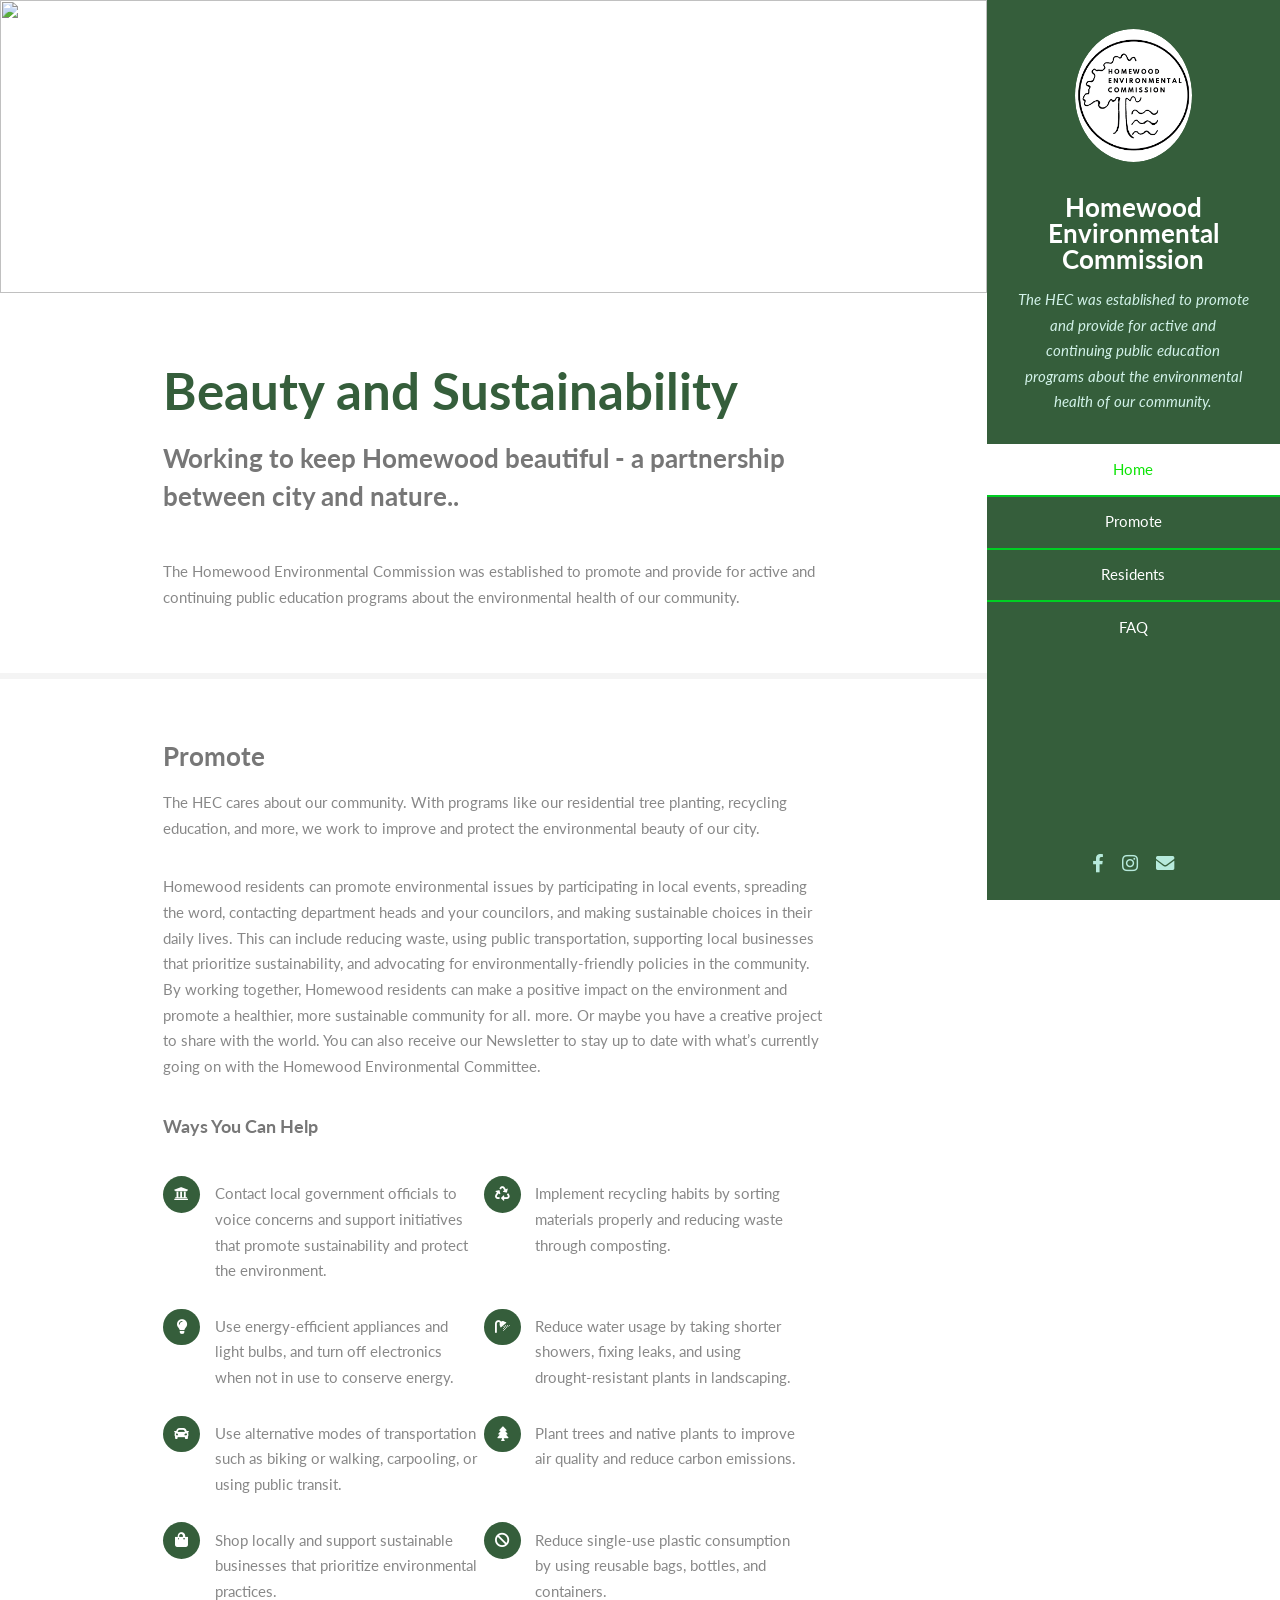
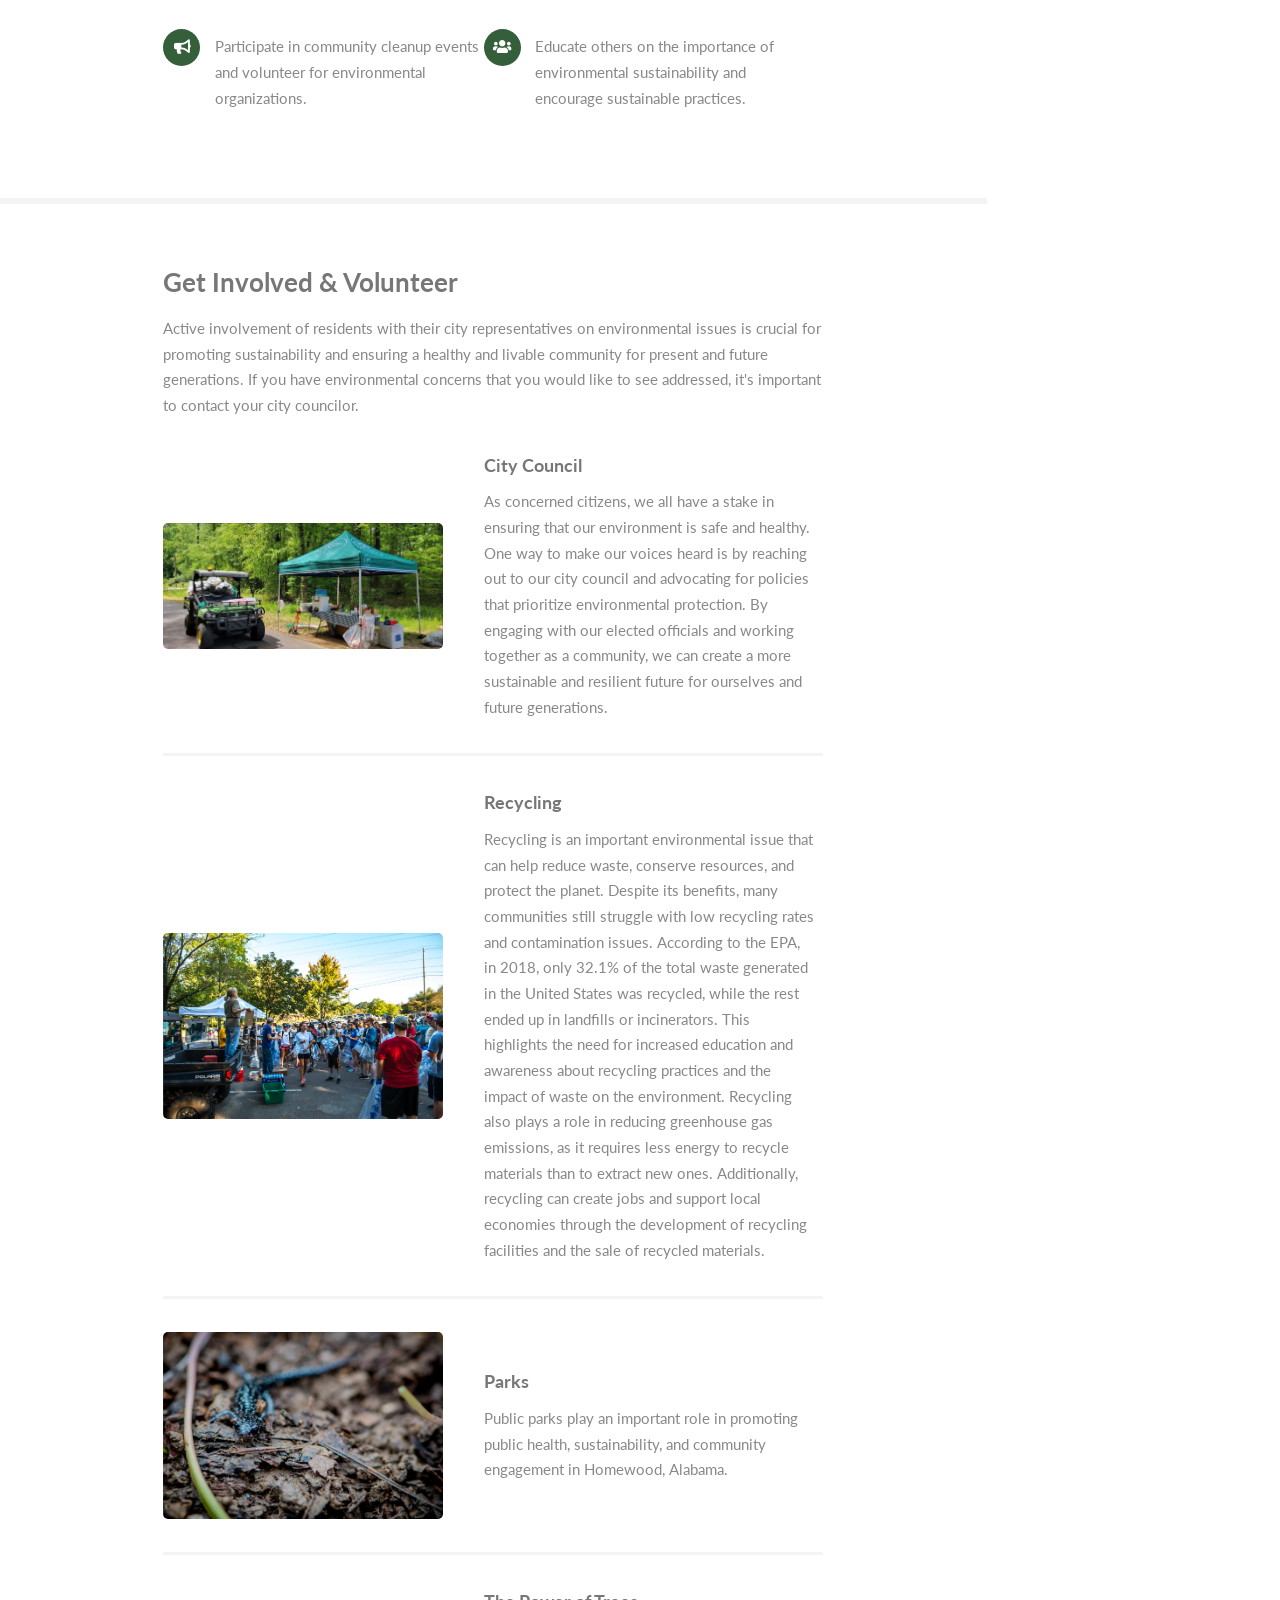
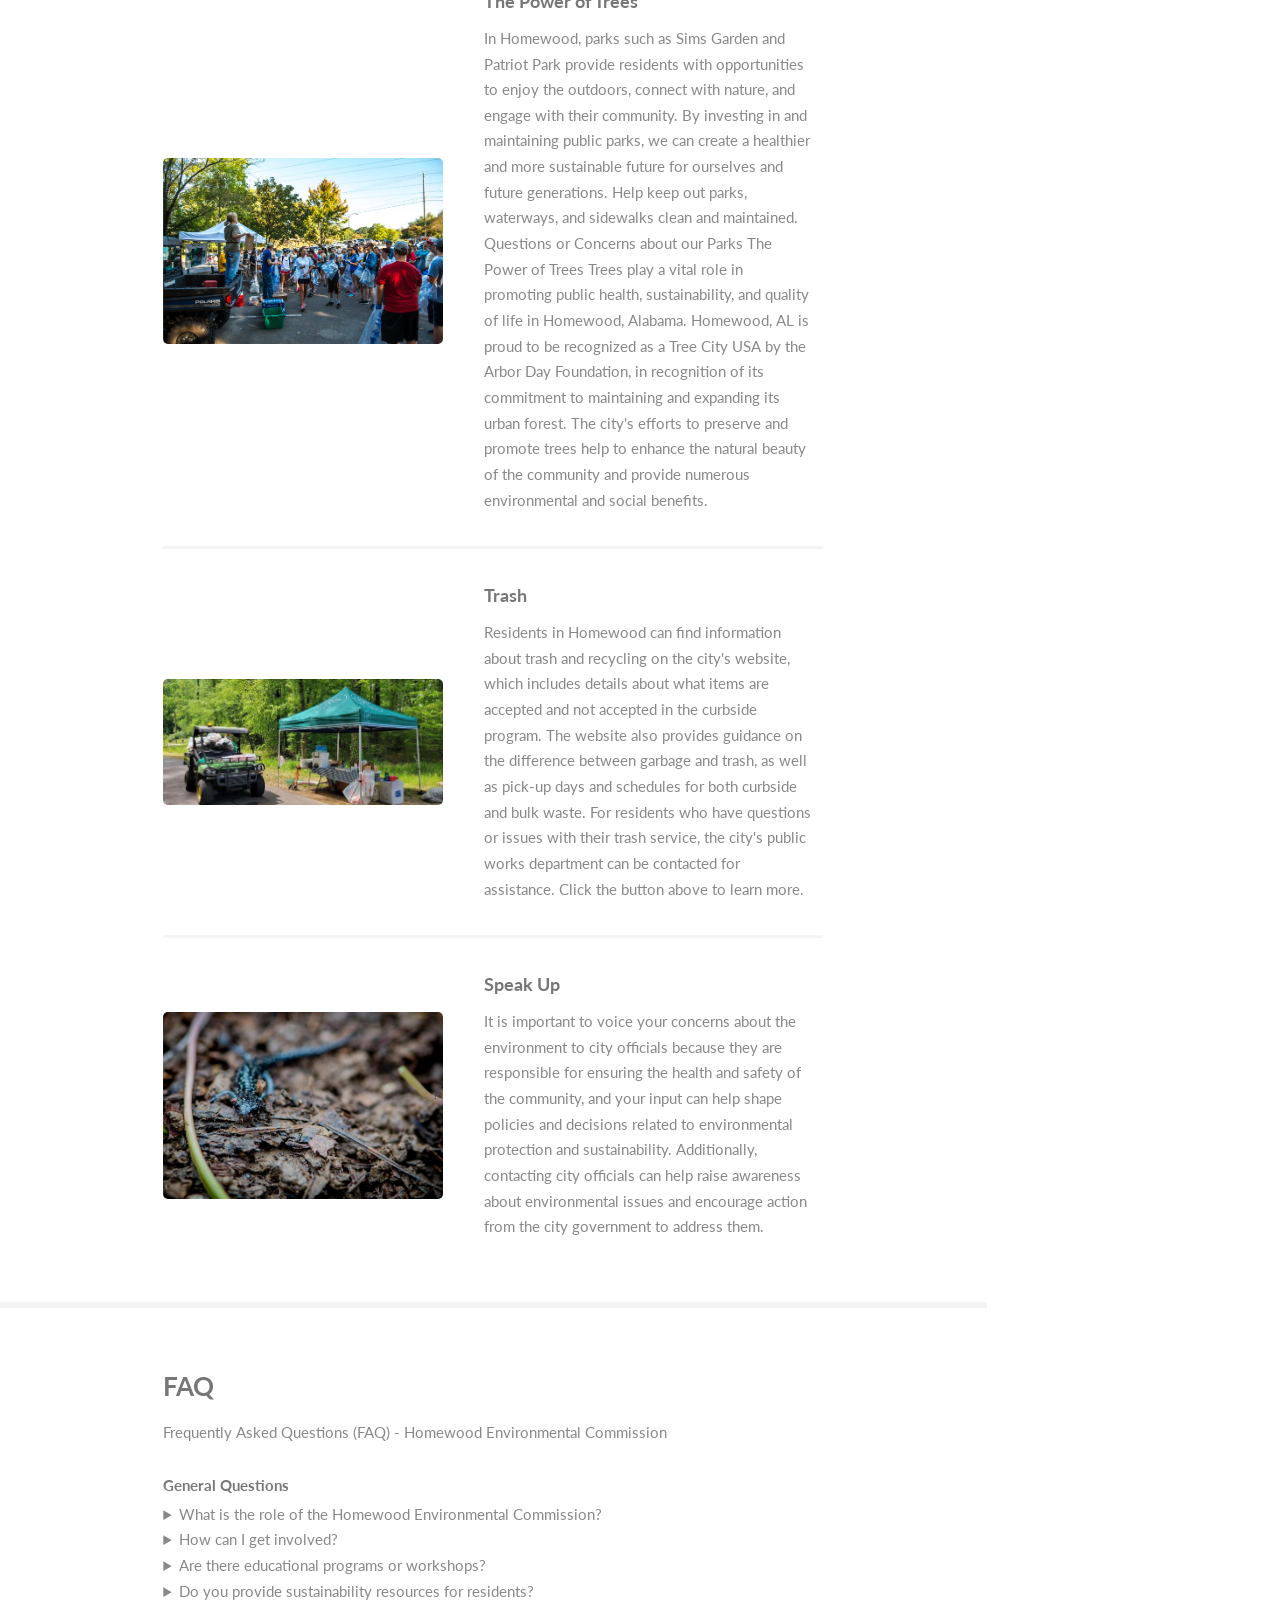
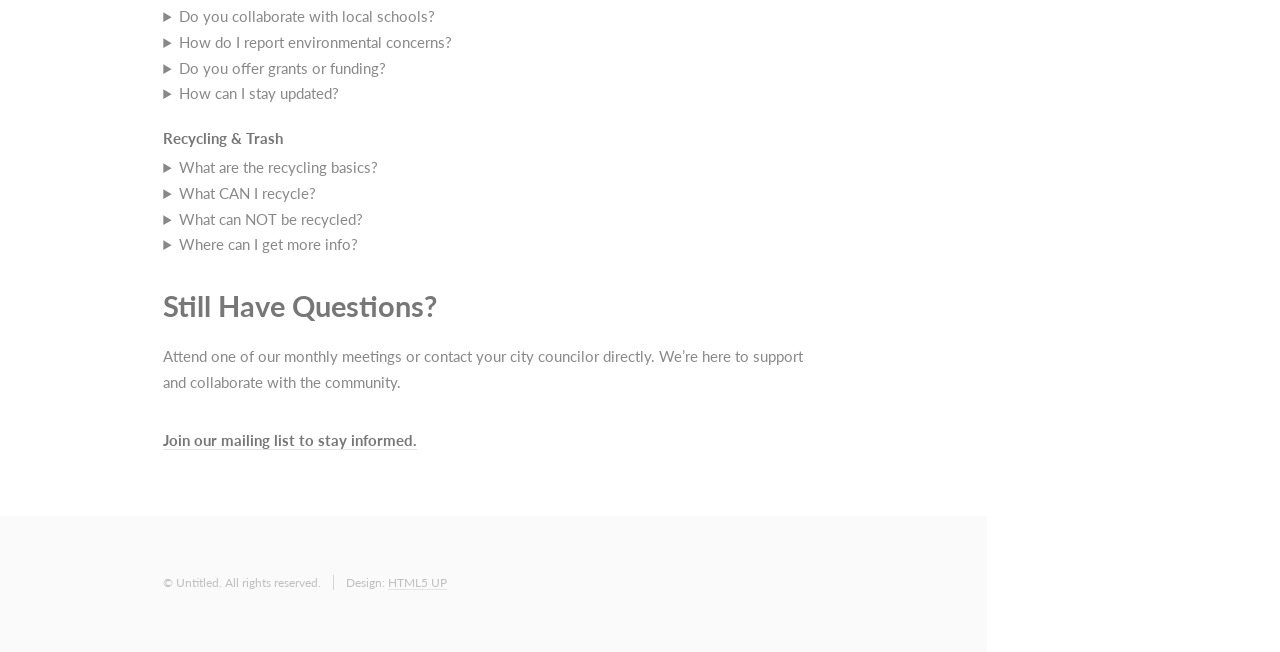
==== commit 91e593f2: "Update print statement from 'Hello' to 'Goodbye'" ====
--- a/index.html
+++ b/index.html
@@ -31,11 +31,9 @@
 				</nav>
 				<footer>
 					<ul class="icons">
-						<li><a href="#" class="icon brands fa-twitter"><span class="label">Twitter</span></a></li>
-						<li><a href="#" class="icon brands fa-facebook-f"><span class="label">Facebook</span></a></li>
-						<li><a href="#" class="icon brands fa-instagram"><span class="label">Instagram</span></a></li>
-						<li><a href="#" class="icon brands fa-github"><span class="label">Github</span></a></li>
-						<li><a href="#" class="icon solid fa-envelope"><span class="label">Email</span></a></li>
+						<li><a href="https://www.facebook.com/HWD.HEC/" class="icon brands fa-facebook-f"><span class="label">Facebook</span></a></li>
+						<li><a href="https://www.instagram.com/hwdhec/" class="icon brands fa-instagram"><span class="label">Instagram</span></a></li>
+						<li><a href="mailto:hwd.hec@gmail.com" class="icon solid fa-envelope"><span class="label">Email</span></a></li>
 					</ul>
 				</footer>
 			</section>
@@ -648,4 +646,4 @@
 			<script src="assets/js/main.js"></script>
 
 	</body>
-</html>+</html>
--- a/assets/css/main.css
+++ b/assets/css/main.css
@@ -0,0 +1,3316 @@
+@import url("fontawesome-all.min.css");
+@import url("https://fonts.googleapis.com/css?family=Lato:400,400italic,700,700italic|Source+Code+Pro:400");
+
+/*
+	Read Only by HTML5 UP
+	html5up.net | @ajlkn
+	Free for personal and commercial use under the CCA 3.0 license (html5up.net/license)
+*/
+
+html, body, div, span, applet, object,
+iframe, h1, h2, h3, h4, h5, h6, p, blockquote,
+pre, a, abbr, acronym, address, big, cite,
+code, del, dfn, em, img, ins, kbd, q, s, samp,
+small, strike, strong, sub, sup, tt, var, b,
+u, i, center, dl, dt, dd, ol, ul, li, fieldset,
+form, label, legend, table, caption, tbody,
+tfoot, thead, tr, th, td, article, aside,
+canvas, details, embed, figure, figcaption,
+footer, header, hgroup, menu, nav, output, ruby,
+section, summary, time, mark, audio, video {
+	margin: 0;
+	padding: 0;
+	border: 0;
+	font-size: 100%;
+	font: inherit;
+	vertical-align: baseline;}
+
+article, aside, details, figcaption, figure,
+footer, header, hgroup, menu, nav, section {
+	display: block;}
+
+body {
+	line-height: 1;
+}
+
+ol, ul {
+	list-style: none;
+}
+
+blockquote, q {
+	quotes: none;
+}
+
+	blockquote:before, blockquote:after, q:before, q:after {
+		content: '';
+		content: none;
+	}
+
+table {
+	border-collapse: collapse;
+	border-spacing: 0;
+}
+
+body {
+	-webkit-text-size-adjust: none;
+}
+
+mark {
+	background-color: transparent;
+	color: inherit;
+}
+
+input::-moz-focus-inner {
+	border: 0;
+	padding: 0;
+}
+
+input, select, textarea {
+	-moz-appearance: none;
+	-webkit-appearance: none;
+	-ms-appearance: none;
+	appearance: none;
+}
+
+/* Basic */
+
+	html {
+		box-sizing: border-box;
+	}
+
+	*, *:before, *:after {
+		box-sizing: inherit;
+	}
+
+	body {
+		background: #fff;
+	}
+
+		body.is-preload *, body.is-preload *:before, body.is-preload *:after {
+			-moz-animation: none !important;
+			-webkit-animation: none !important;
+			-ms-animation: none !important;
+			animation: none !important;
+			-moz-transition: none !important;
+			-webkit-transition: none !important;
+			-ms-transition: none !important;
+			transition: none !important;
+		}
+
+	body, input, select, textarea {
+		color: #888;
+		font-family: "Lato", sans-serif;
+		font-size: 16pt;
+		font-weight: 400;
+		line-height: 1.75em;
+	}
+
+	a {
+		-moz-transition: color 0.2s ease-in-out, border-color 0.2s ease-in-out;
+		-webkit-transition: color 0.2s ease-in-out, border-color 0.2s ease-in-out;
+		-ms-transition: color 0.2s ease-in-out, border-color 0.2s ease-in-out;
+		transition: color 0.2s ease-in-out, border-color 0.2s ease-in-out;
+		border-bottom: solid 1px #e4e4e4;
+		color: inherit;
+		text-decoration: none;
+	}
+
+		a:hover {
+			border-bottom-color: transparent;
+			color: #017c20 !important;
+		}
+
+	strong, b {
+		color: #777;
+		font-weight: 700;
+	}
+
+	em, i {
+		font-style: italic;
+	}
+
+	p {
+		margin: 0 0 2.25em 0;
+	}
+
+	h1, h2, h3, h4, h5, h6 {
+		color: #777;
+		font-weight: 700;
+		line-height: 1em;
+		margin: 0 0 0.5625em 0;
+	}
+
+		h1 a, h2 a, h3 a, h4 a, h5 a, h6 a {
+			border: 0;
+			color: inherit;
+			text-decoration: none;
+		}
+
+	h2 {
+		font-size: 2em;
+		line-height: 1.5em;
+	}
+
+	h3 {
+		font-size: 1.75em;
+		line-height: 1.5em;
+	}
+
+	h4 {
+		font-size: 1.25em;
+		line-height: 1.5em;
+	}
+
+	h5 {
+		font-size: 0.9em;
+		line-height: 1.5em;
+	}
+
+	h6 {
+		font-size: 0.7em;
+		line-height: 1.5em;
+	}
+
+	sub {
+		font-size: 0.8em;
+		position: relative;
+		top: 0.5em;
+	}
+
+	sup {
+		font-size: 0.8em;
+		position: relative;
+		top: -0.5em;
+	}
+
+	hr {
+		border: 0;
+		border-bottom: solid 2px #f4f4f4;
+		margin: 2.25em 0;
+	}
+
+		hr.major {
+			margin: 3.375em 0;
+		}
+
+	blockquote {
+		border-left: solid 8px #e4e4e4;
+		font-style: italic;
+		margin: 0 0 2.25em 0;
+		padding: 0.5em 0 0.5em 2em;
+	}
+
+	code {
+		background: #555;
+		border-radius: 5px;
+		color: #fff;
+		font-family: "Source Code Pro", monospace;
+		font-size: 0.9em;
+		margin: 0 0.25em;
+		padding: 0.25em 0.65em;
+	}
+
+	pre {
+		font-family: "Source Code Pro", monospace;
+		font-size: 0.9em;
+		margin: 0 0 2.25em 0;
+	}
+
+		pre code {
+			-webkit-overflow-scrolling: touch;
+			display: block;
+			line-height: 1.5em;
+			overflow-x: auto;
+			padding: 1em 1.5em;
+		}
+
+	.align-left {
+		text-align: left;
+	}
+
+	.align-center {
+		text-align: center;
+	}
+
+	.align-right {
+		text-align: right;
+	}
+
+/* Row */
+
+	.row {
+		display: flex;
+		flex-wrap: wrap;
+		box-sizing: border-box;
+		align-items: stretch;
+	}
+
+		.row > * {
+			box-sizing: border-box;
+		}
+
+		.row.gtr-uniform > * > :last-child {
+			margin-bottom: 0;
+		}
+
+		.row.aln-left {
+			justify-content: flex-start;
+		}
+
+		.row.aln-center {
+			justify-content: center;
+		}
+
+		.row.aln-right {
+			justify-content: flex-end;
+		}
+
+		.row.aln-top {
+			align-items: flex-start;
+		}
+
+		.row.aln-middle {
+			align-items: center;
+		}
+
+		.row.aln-bottom {
+			align-items: flex-end;
+		}
+
+		.row > .imp {
+			order: -1;
+		}
+
+		.row > .col-1 {
+			width: 8.33333%;
+		}
+
+		.row > .off-1 {
+			margin-left: 8.33333%;
+		}
+
+		.row > .col-2 {
+			width: 16.66667%;
+		}
+
+		.row > .off-2 {
+			margin-left: 16.66667%;
+		}
+
+		.row > .col-3 {
+			width: 25%;
+		}
+
+		.row > .off-3 {
+			margin-left: 25%;
+		}
+
+		.row > .col-4 {
+			width: 33.33333%;
+		}
+
+		.row > .off-4 {
+			margin-left: 33.33333%;
+		}
+
+		.row > .col-5 {
+			width: 41.66667%;
+		}
+
+		.row > .off-5 {
+			margin-left: 41.66667%;
+		}
+
+		.row > .col-6 {
+			width: 50%;
+		}
+
+		.row > .off-6 {
+			margin-left: 50%;
+		}
+
+		.row > .col-7 {
+			width: 58.33333%;
+		}
+
+		.row > .off-7 {
+			margin-left: 58.33333%;
+		}
+
+		.row > .col-8 {
+			width: 66.66667%;
+		}
+
+		.row > .off-8 {
+			margin-left: 66.66667%;
+		}
+
+		.row > .col-9 {
+			width: 75%;
+		}
+
+		.row > .off-9 {
+			margin-left: 75%;
+		}
+
+		.row > .col-10 {
+			width: 83.33333%;
+		}
+
+		.row > .off-10 {
+			margin-left: 83.33333%;
+		}
+
+		.row > .col-11 {
+			width: 91.66667%;
+		}
+
+		.row > .off-11 {
+			margin-left: 91.66667%;
+		}
+
+		.row > .col-12 {
+			width: 100%;
+		}
+
+		.row > .off-12 {
+			margin-left: 100%;
+		}
+
+		.row.gtr-0 {
+			margin-top: 0;
+			margin-left: 0em;
+		}
+
+			.row.gtr-0 > * {
+				padding: 0 0 0 0em;
+			}
+
+			.row.gtr-0.gtr-uniform {
+				margin-top: 0em;
+			}
+
+				.row.gtr-0.gtr-uniform > * {
+					padding-top: 0em;
+				}
+
+		.row.gtr-25 {
+			margin-top: 0;
+			margin-left: -0.5em;
+		}
+
+			.row.gtr-25 > * {
+				padding: 0 0 0 0.5em;
+			}
+
+			.row.gtr-25.gtr-uniform {
+				margin-top: -0.5em;
+			}
+
+				.row.gtr-25.gtr-uniform > * {
+					padding-top: 0.5em;
+				}
+
+		.row.gtr-50 {
+			margin-top: 0;
+			margin-left: -1em;
+		}
+
+			.row.gtr-50 > * {
+				padding: 0 0 0 1em;
+			}
+
+			.row.gtr-50.gtr-uniform {
+				margin-top: -1em;
+			}
+
+				.row.gtr-50.gtr-uniform > * {
+					padding-top: 1em;
+				}
+
+		.row {
+			margin-top: 0;
+			margin-left: -2em;
+		}
+
+			.row > * {
+				padding: 0 0 0 2em;
+			}
+
+			.row.gtr-uniform {
+				margin-top: -2em;
+			}
+
+				.row.gtr-uniform > * {
+					padding-top: 2em;
+				}
+
+		.row.gtr-150 {
+			margin-top: 0;
+			margin-left: -3em;
+		}
+
+			.row.gtr-150 > * {
+				padding: 0 0 0 3em;
+			}
+
+			.row.gtr-150.gtr-uniform {
+				margin-top: -3em;
+			}
+
+				.row.gtr-150.gtr-uniform > * {
+					padding-top: 3em;
+				}
+
+		.row.gtr-200 {
+			margin-top: 0;
+			margin-left: -4em;
+		}
+
+			.row.gtr-200 > * {
+				padding: 0 0 0 4em;
+			}
+
+			.row.gtr-200.gtr-uniform {
+				margin-top: -4em;
+			}
+
+				.row.gtr-200.gtr-uniform > * {
+					padding-top: 4em;
+				}
+
+		@media screen and (max-width: 1680px) {
+
+			.row {
+				display: flex;
+				flex-wrap: wrap;
+				box-sizing: border-box;
+				align-items: stretch;
+			}
+
+				.row > * {
+					box-sizing: border-box;
+				}
+
+				.row.gtr-uniform > * > :last-child {
+					margin-bottom: 0;
+				}
+
+				.row.aln-left {
+					justify-content: flex-start;
+				}
+
+				.row.aln-center {
+					justify-content: center;
+				}
+
+				.row.aln-right {
+					justify-content: flex-end;
+				}
+
+				.row.aln-top {
+					align-items: flex-start;
+				}
+
+				.row.aln-middle {
+					align-items: center;
+				}
+
+				.row.aln-bottom {
+					align-items: flex-end;
+				}
+
+				.row > .imp-xlarge {
+					order: -1;
+				}
+
+				.row > .col-1-xlarge {
+					width: 8.33333%;
+				}
+
+				.row > .off-1-xlarge {
+					margin-left: 8.33333%;
+				}
+
+				.row > .col-2-xlarge {
+					width: 16.66667%;
+				}
+
+				.row > .off-2-xlarge {
+					margin-left: 16.66667%;
+				}
+
+				.row > .col-3-xlarge {
+					width: 25%;
+				}
+
+				.row > .off-3-xlarge {
+					margin-left: 25%;
+				}
+
+				.row > .col-4-xlarge {
+					width: 33.33333%;
+				}
+
+				.row > .off-4-xlarge {
+					margin-left: 33.33333%;
+				}
+
+				.row > .col-5-xlarge {
+					width: 41.66667%;
+				}
+
+				.row > .off-5-xlarge {
+					margin-left: 41.66667%;
+				}
+
+				.row > .col-6-xlarge {
+					width: 50%;
+				}
+
+				.row > .off-6-xlarge {
+					margin-left: 50%;
+				}
+
+				.row > .col-7-xlarge {
+					width: 58.33333%;
+				}
+
+				.row > .off-7-xlarge {
+					margin-left: 58.33333%;
+				}
+
+				.row > .col-8-xlarge {
+					width: 66.66667%;
+				}
+
+				.row > .off-8-xlarge {
+					margin-left: 66.66667%;
+				}
+
+				.row > .col-9-xlarge {
+					width: 75%;
+				}
+
+				.row > .off-9-xlarge {
+					margin-left: 75%;
+				}
+
+				.row > .col-10-xlarge {
+					width: 83.33333%;
+				}
+
+				.row > .off-10-xlarge {
+					margin-left: 83.33333%;
+				}
+
+				.row > .col-11-xlarge {
+					width: 91.66667%;
+				}
+
+				.row > .off-11-xlarge {
+					margin-left: 91.66667%;
+				}
+
+				.row > .col-12-xlarge {
+					width: 100%;
+				}
+
+				.row > .off-12-xlarge {
+					margin-left: 100%;
+				}
+
+				.row.gtr-0 {
+					margin-top: 0;
+					margin-left: 0em;
+				}
+
+					.row.gtr-0 > * {
+						padding: 0 0 0 0em;
+					}
+
+					.row.gtr-0.gtr-uniform {
+						margin-top: 0em;
+					}
+
+						.row.gtr-0.gtr-uniform > * {
+							padding-top: 0em;
+						}
+
+				.row.gtr-25 {
+					margin-top: 0;
+					margin-left: -0.5em;
+				}
+
+					.row.gtr-25 > * {
+						padding: 0 0 0 0.5em;
+					}
+
+					.row.gtr-25.gtr-uniform {
+						margin-top: -0.5em;
+					}
+
+						.row.gtr-25.gtr-uniform > * {
+							padding-top: 0.5em;
+						}
+
+				.row.gtr-50 {
+					margin-top: 0;
+					margin-left: -1em;
+				}
+
+					.row.gtr-50 > * {
+						padding: 0 0 0 1em;
+					}
+
+					.row.gtr-50.gtr-uniform {
+						margin-top: -1em;
+					}
+
+						.row.gtr-50.gtr-uniform > * {
+							padding-top: 1em;
+						}
+
+				.row {
+					margin-top: 0;
+					margin-left: -2em;
+				}
+
+					.row > * {
+						padding: 0 0 0 2em;
+					}
+
+					.row.gtr-uniform {
+						margin-top: -2em;
+					}
+
+						.row.gtr-uniform > * {
+							padding-top: 2em;
+						}
+
+				.row.gtr-150 {
+					margin-top: 0;
+					margin-left: -3em;
+				}
+
+					.row.gtr-150 > * {
+						padding: 0 0 0 3em;
+					}
+
+					.row.gtr-150.gtr-uniform {
+						margin-top: -3em;
+					}
+
+						.row.gtr-150.gtr-uniform > * {
+							padding-top: 3em;
+						}
+
+				.row.gtr-200 {
+					margin-top: 0;
+					margin-left: -4em;
+				}
+
+					.row.gtr-200 > * {
+						padding: 0 0 0 4em;
+					}
+
+					.row.gtr-200.gtr-uniform {
+						margin-top: -4em;
+					}
+
+						.row.gtr-200.gtr-uniform > * {
+							padding-top: 4em;
+						}
+
+		}
+
+		@media screen and (max-width: 1280px) {
+
+			.row {
+				display: flex;
+				flex-wrap: wrap;
+				box-sizing: border-box;
+				align-items: stretch;
+			}
+
+				.row > * {
+					box-sizing: border-box;
+				}
+
+				.row.gtr-uniform > * > :last-child {
+					margin-bottom: 0;
+				}
+
+				.row.aln-left {
+					justify-content: flex-start;
+				}
+
+				.row.aln-center {
+					justify-content: center;
+				}
+
+				.row.aln-right {
+					justify-content: flex-end;
+				}
+
+				.row.aln-top {
+					align-items: flex-start;
+				}
+
+				.row.aln-middle {
+					align-items: center;
+				}
+
+				.row.aln-bottom {
+					align-items: flex-end;
+				}
+
+				.row > .imp-large {
+					order: -1;
+				}
+
+				.row > .col-1-large {
+					width: 8.33333%;
+				}
+
+				.row > .off-1-large {
+					margin-left: 8.33333%;
+				}
+
+				.row > .col-2-large {
+					width: 16.66667%;
+				}
+
+				.row > .off-2-large {
+					margin-left: 16.66667%;
+				}
+
+				.row > .col-3-large {
+					width: 25%;
+				}
+
+				.row > .off-3-large {
+					margin-left: 25%;
+				}
+
+				.row > .col-4-large {
+					width: 33.33333%;
+				}
+
+				.row > .off-4-large {
+					margin-left: 33.33333%;
+				}
+
+				.row > .col-5-large {
+					width: 41.66667%;
+				}
+
+				.row > .off-5-large {
+					margin-left: 41.66667%;
+				}
+
+				.row > .col-6-large {
+					width: 50%;
+				}
+
+				.row > .off-6-large {
+					margin-left: 50%;
+				}
+
+				.row > .col-7-large {
+					width: 58.33333%;
+				}
+
+				.row > .off-7-large {
+					margin-left: 58.33333%;
+				}
+
+				.row > .col-8-large {
+					width: 66.66667%;
+				}
+
+				.row > .off-8-large {
+					margin-left: 66.66667%;
+				}
+
+				.row > .col-9-large {
+					width: 75%;
+				}
+
+				.row > .off-9-large {
+					margin-left: 75%;
+				}
+
+				.row > .col-10-large {
+					width: 83.33333%;
+				}
+
+				.row > .off-10-large {
+					margin-left: 83.33333%;
+				}
+
+				.row > .col-11-large {
+					width: 91.66667%;
+				}
+
+				.row > .off-11-large {
+					margin-left: 91.66667%;
+				}
+
+				.row > .col-12-large {
+					width: 100%;
+				}
+
+				.row > .off-12-large {
+					margin-left: 100%;
+				}
+
+				.row.gtr-0 {
+					margin-top: 0;
+					margin-left: 0em;
+				}
+
+					.row.gtr-0 > * {
+						padding: 0 0 0 0em;
+					}
+
+					.row.gtr-0.gtr-uniform {
+						margin-top: 0em;
+					}
+
+						.row.gtr-0.gtr-uniform > * {
+							padding-top: 0em;
+						}
+
+				.row.gtr-25 {
+					margin-top: 0;
+					margin-left: -0.375em;
+				}
+
+					.row.gtr-25 > * {
+						padding: 0 0 0 0.375em;
+					}
+
+					.row.gtr-25.gtr-uniform {
+						margin-top: -0.375em;
+					}
+
+						.row.gtr-25.gtr-uniform > * {
+							padding-top: 0.375em;
+						}
+
+				.row.gtr-50 {
+					margin-top: 0;
+					margin-left: -0.75em;
+				}
+
+					.row.gtr-50 > * {
+						padding: 0 0 0 0.75em;
+					}
+
+					.row.gtr-50.gtr-uniform {
+						margin-top: -0.75em;
+					}
+
+						.row.gtr-50.gtr-uniform > * {
+							padding-top: 0.75em;
+						}
+
+				.row {
+					margin-top: 0;
+					margin-left: -1.5em;
+				}
+
+					.row > * {
+						padding: 0 0 0 1.5em;
+					}
+
+					.row.gtr-uniform {
+						margin-top: -1.5em;
+					}
+
+						.row.gtr-uniform > * {
+							padding-top: 1.5em;
+						}
+
+				.row.gtr-150 {
+					margin-top: 0;
+					margin-left: -2.25em;
+				}
+
+					.row.gtr-150 > * {
+						padding: 0 0 0 2.25em;
+					}
+
+					.row.gtr-150.gtr-uniform {
+						margin-top: -2.25em;
+					}
+
+						.row.gtr-150.gtr-uniform > * {
+							padding-top: 2.25em;
+						}
+
+				.row.gtr-200 {
+					margin-top: 0;
+					margin-left: -3em;
+				}
+
+					.row.gtr-200 > * {
+						padding: 0 0 0 3em;
+					}
+
+					.row.gtr-200.gtr-uniform {
+						margin-top: -3em;
+					}
+
+						.row.gtr-200.gtr-uniform > * {
+							padding-top: 3em;
+						}
+
+		}
+
+		@media screen and (max-width: 1024px) {
+
+			.row {
+				display: flex;
+				flex-wrap: wrap;
+				box-sizing: border-box;
+				align-items: stretch;
+			}
+
+				.row > * {
+					box-sizing: border-box;
+				}
+
+				.row.gtr-uniform > * > :last-child {
+					margin-bottom: 0;
+				}
+
+				.row.aln-left {
+					justify-content: flex-start;
+				}
+
+				.row.aln-center {
+					justify-content: center;
+				}
+
+				.row.aln-right {
+					justify-content: flex-end;
+				}
+
+				.row.aln-top {
+					align-items: flex-start;
+				}
+
+				.row.aln-middle {
+					align-items: center;
+				}
+
+				.row.aln-bottom {
+					align-items: flex-end;
+				}
+
+				.row > .imp-medium {
+					order: -1;
+				}
+
+				.row > .col-1-medium {
+					width: 8.33333%;
+				}
+
+				.row > .off-1-medium {
+					margin-left: 8.33333%;
+				}
+
+				.row > .col-2-medium {
+					width: 16.66667%;
+				}
+
+				.row > .off-2-medium {
+					margin-left: 16.66667%;
+				}
+
+				.row > .col-3-medium {
+					width: 25%;
+				}
+
+				.row > .off-3-medium {
+					margin-left: 25%;
+				}
+
+				.row > .col-4-medium {
+					width: 33.33333%;
+				}
+
+				.row > .off-4-medium {
+					margin-left: 33.33333%;
+				}
+
+				.row > .col-5-medium {
+					width: 41.66667%;
+				}
+
+				.row > .off-5-medium {
+					margin-left: 41.66667%;
+				}
+
+				.row > .col-6-medium {
+					width: 50%;
+				}
+
+				.row > .off-6-medium {
+					margin-left: 50%;
+				}
+
+				.row > .col-7-medium {
+					width: 58.33333%;
+				}
+
+				.row > .off-7-medium {
+					margin-left: 58.33333%;
+				}
+
+				.row > .col-8-medium {
+					width: 66.66667%;
+				}
+
+				.row > .off-8-medium {
+					margin-left: 66.66667%;
+				}
+
+				.row > .col-9-medium {
+					width: 75%;
+				}
+
+				.row > .off-9-medium {
+					margin-left: 75%;
+				}
+
+				.row > .col-10-medium {
+					width: 83.33333%;
+				}
+
+				.row > .off-10-medium {
+					margin-left: 83.33333%;
+				}
+
+				.row > .col-11-medium {
+					width: 91.66667%;
+				}
+
+				.row > .off-11-medium {
+					margin-left: 91.66667%;
+				}
+
+				.row > .col-12-medium {
+					width: 100%;
+				}
+
+				.row > .off-12-medium {
+					margin-left: 100%;
+				}
+
+				.row.gtr-0 {
+					margin-top: 0;
+					margin-left: 0em;
+				}
+
+					.row.gtr-0 > * {
+						padding: 0 0 0 0em;
+					}
+
+					.row.gtr-0.gtr-uniform {
+						margin-top: 0em;
+					}
+
+						.row.gtr-0.gtr-uniform > * {
+							padding-top: 0em;
+						}
+
+				.row.gtr-25 {
+					margin-top: 0;
+					margin-left: -0.375em;
+				}
+
+					.row.gtr-25 > * {
+						padding: 0 0 0 0.375em;
+					}
+
+					.row.gtr-25.gtr-uniform {
+						margin-top: -0.375em;
+					}
+
+						.row.gtr-25.gtr-uniform > * {
+							padding-top: 0.375em;
+						}
+
+				.row.gtr-50 {
+					margin-top: 0;
+					margin-left: -0.75em;
+				}
+
+					.row.gtr-50 > * {
+						padding: 0 0 0 0.75em;
+					}
+
+					.row.gtr-50.gtr-uniform {
+						margin-top: -0.75em;
+					}
+
+						.row.gtr-50.gtr-uniform > * {
+							padding-top: 0.75em;
+						}
+
+				.row {
+					margin-top: 0;
+					margin-left: -1.5em;
+				}
+
+					.row > * {
+						padding: 0 0 0 1.5em;
+					}
+
+					.row.gtr-uniform {
+						margin-top: -1.5em;
+					}
+
+						.row.gtr-uniform > * {
+							padding-top: 1.5em;
+						}
+
+				.row.gtr-150 {
+					margin-top: 0;
+					margin-left: -2.25em;
+				}
+
+					.row.gtr-150 > * {
+						padding: 0 0 0 2.25em;
+					}
+
+					.row.gtr-150.gtr-uniform {
+						margin-top: -2.25em;
+					}
+
+						.row.gtr-150.gtr-uniform > * {
+							padding-top: 2.25em;
+						}
+
+				.row.gtr-200 {
+					margin-top: 0;
+					margin-left: -3em;
+				}
+
+					.row.gtr-200 > * {
+						padding: 0 0 0 3em;
+					}
+
+					.row.gtr-200.gtr-uniform {
+						margin-top: -3em;
+					}
+
+						.row.gtr-200.gtr-uniform > * {
+							padding-top: 3em;
+						}
+
+		}
+
+		@media screen and (max-width: 736px) {
+
+			.row {
+				display: flex;
+				flex-wrap: wrap;
+				box-sizing: border-box;
+				align-items: stretch;
+			}
+
+				.row > * {
+					box-sizing: border-box;
+				}
+
+				.row.gtr-uniform > * > :last-child {
+					margin-bottom: 0;
+				}
+
+				.row.aln-left {
+					justify-content: flex-start;
+				}
+
+				.row.aln-center {
+					justify-content: center;
+				}
+
+				.row.aln-right {
+					justify-content: flex-end;
+				}
+
+				.row.aln-top {
+					align-items: flex-start;
+				}
+
+				.row.aln-middle {
+					align-items: center;
+				}
+
+				.row.aln-bottom {
+					align-items: flex-end;
+				}
+
+				.row > .imp-small {
+					order: -1;
+				}
+
+				.row > .col-1-small {
+					width: 8.33333%;
+				}
+
+				.row > .off-1-small {
+					margin-left: 8.33333%;
+				}
+
+				.row > .col-2-small {
+					width: 16.66667%;
+				}
+
+				.row > .off-2-small {
+					margin-left: 16.66667%;
+				}
+
+				.row > .col-3-small {
+					width: 25%;
+				}
+
+				.row > .off-3-small {
+					margin-left: 25%;
+				}
+
+				.row > .col-4-small {
+					width: 33.33333%;
+				}
+
+				.row > .off-4-small {
+					margin-left: 33.33333%;
+				}
+
+				.row > .col-5-small {
+					width: 41.66667%;
+				}
+
+				.row > .off-5-small {
+					margin-left: 41.66667%;
+				}
+
+				.row > .col-6-small {
+					width: 50%;
+				}
+
+				.row > .off-6-small {
+					margin-left: 50%;
+				}
+
+				.row > .col-7-small {
+					width: 58.33333%;
+				}
+
+				.row > .off-7-small {
+					margin-left: 58.33333%;
+				}
+
+				.row > .col-8-small {
+					width: 66.66667%;
+				}
+
+				.row > .off-8-small {
+					margin-left: 66.66667%;
+				}
+
+				.row > .col-9-small {
+					width: 75%;
+				}
+
+				.row > .off-9-small {
+					margin-left: 75%;
+				}
+
+				.row > .col-10-small {
+					width: 83.33333%;
+				}
+
+				.row > .off-10-small {
+					margin-left: 83.33333%;
+				}
+
+				.row > .col-11-small {
+					width: 91.66667%;
+				}
+
+				.row > .off-11-small {
+					margin-left: 91.66667%;
+				}
+
+				.row > .col-12-small {
+					width: 100%;
+				}
+
+				.row > .off-12-small {
+					margin-left: 100%;
+				}
+
+				.row.gtr-0 {
+					margin-top: 0;
+					margin-left: 0em;
+				}
+
+					.row.gtr-0 > * {
+						padding: 0 0 0 0em;
+					}
+
+					.row.gtr-0.gtr-uniform {
+						margin-top: 0em;
+					}
+
+						.row.gtr-0.gtr-uniform > * {
+							padding-top: 0em;
+						}
+
+				.row.gtr-25 {
+					margin-top: 0;
+					margin-left: -0.3125em;
+				}
+
+					.row.gtr-25 > * {
+						padding: 0 0 0 0.3125em;
+					}
+
+					.row.gtr-25.gtr-uniform {
+						margin-top: -0.3125em;
+					}
+
+						.row.gtr-25.gtr-uniform > * {
+							padding-top: 0.3125em;
+						}
+
+				.row.gtr-50 {
+					margin-top: 0;
+					margin-left: -0.625em;
+				}
+
+					.row.gtr-50 > * {
+						padding: 0 0 0 0.625em;
+					}
+
+					.row.gtr-50.gtr-uniform {
+						margin-top: -0.625em;
+					}
+
+						.row.gtr-50.gtr-uniform > * {
+							padding-top: 0.625em;
+						}
+
+				.row {
+					margin-top: 0;
+					margin-left: -1.25em;
+				}
+
+					.row > * {
+						padding: 0 0 0 1.25em;
+					}
+
+					.row.gtr-uniform {
+						margin-top: -1.25em;
+					}
+
+						.row.gtr-uniform > * {
+							padding-top: 1.25em;
+						}
+
+				.row.gtr-150 {
+					margin-top: 0;
+					margin-left: -1.875em;
+				}
+
+					.row.gtr-150 > * {
+						padding: 0 0 0 1.875em;
+					}
+
+					.row.gtr-150.gtr-uniform {
+						margin-top: -1.875em;
+					}
+
+						.row.gtr-150.gtr-uniform > * {
+							padding-top: 1.875em;
+						}
+
+				.row.gtr-200 {
+					margin-top: 0;
+					margin-left: -2.5em;
+				}
+
+					.row.gtr-200 > * {
+						padding: 0 0 0 2.5em;
+					}
+
+					.row.gtr-200.gtr-uniform {
+						margin-top: -2.5em;
+					}
+
+						.row.gtr-200.gtr-uniform > * {
+							padding-top: 2.5em;
+						}
+
+		}
+
+		@media screen and (max-width: 480px) {
+
+			.row {
+				display: flex;
+				flex-wrap: wrap;
+				box-sizing: border-box;
+				align-items: stretch;
+			}
+
+				.row > * {
+					box-sizing: border-box;
+				}
+
+				.row.gtr-uniform > * > :last-child {
+					margin-bottom: 0;
+				}
+
+				.row.aln-left {
+					justify-content: flex-start;
+				}
+
+				.row.aln-center {
+					justify-content: center;
+				}
+
+				.row.aln-right {
+					justify-content: flex-end;
+				}
+
+				.row.aln-top {
+					align-items: flex-start;
+				}
+
+				.row.aln-middle {
+					align-items: center;
+				}
+
+				.row.aln-bottom {
+					align-items: flex-end;
+				}
+
+				.row > .imp-xsmall {
+					order: -1;
+				}
+
+				.row > .col-1-xsmall {
+					width: 8.33333%;
+				}
+
+				.row > .off-1-xsmall {
+					margin-left: 8.33333%;
+				}
+
+				.row > .col-2-xsmall {
+					width: 16.66667%;
+				}
+
+				.row > .off-2-xsmall {
+					margin-left: 16.66667%;
+				}
+
+				.row > .col-3-xsmall {
+					width: 25%;
+				}
+
+				.row > .off-3-xsmall {
+					margin-left: 25%;
+				}
+
+				.row > .col-4-xsmall {
+					width: 33.33333%;
+				}
+
+				.row > .off-4-xsmall {
+					margin-left: 33.33333%;
+				}
+
+				.row > .col-5-xsmall {
+					width: 41.66667%;
+				}
+
+				.row > .off-5-xsmall {
+					margin-left: 41.66667%;
+				}
+
+				.row > .col-6-xsmall {
+					width: 50%;
+				}
+
+				.row > .off-6-xsmall {
+					margin-left: 50%;
+				}
+
+				.row > .col-7-xsmall {
+					width: 58.33333%;
+				}
+
+				.row > .off-7-xsmall {
+					margin-left: 58.33333%;
+				}
+
+				.row > .col-8-xsmall {
+					width: 66.66667%;
+				}
+
+				.row > .off-8-xsmall {
+					margin-left: 66.66667%;
+				}
+
+				.row > .col-9-xsmall {
+					width: 75%;
+				}
+
+				.row > .off-9-xsmall {
+					margin-left: 75%;
+				}
+
+				.row > .col-10-xsmall {
+					width: 83.33333%;
+				}
+
+				.row > .off-10-xsmall {
+					margin-left: 83.33333%;
+				}
+
+				.row > .col-11-xsmall {
+					width: 91.66667%;
+				}
+
+				.row > .off-11-xsmall {
+					margin-left: 91.66667%;
+				}
+
+				.row > .col-12-xsmall {
+					width: 100%;
+				}
+
+				.row > .off-12-xsmall {
+					margin-left: 100%;
+				}
+
+				.row.gtr-0 {
+					margin-top: 0;
+					margin-left: 0em;
+				}
+
+					.row.gtr-0 > * {
+						padding: 0 0 0 0em;
+					}
+
+					.row.gtr-0.gtr-uniform {
+						margin-top: 0em;
+					}
+
+						.row.gtr-0.gtr-uniform > * {
+							padding-top: 0em;
+						}
+
+				.row.gtr-25 {
+					margin-top: 0;
+					margin-left: -0.3125em;
+				}
+
+					.row.gtr-25 > * {
+						padding: 0 0 0 0.3125em;
+					}
+
+					.row.gtr-25.gtr-uniform {
+						margin-top: -0.3125em;
+					}
+
+						.row.gtr-25.gtr-uniform > * {
+							padding-top: 0.3125em;
+						}
+
+				.row.gtr-50 {
+					margin-top: 0;
+					margin-left: -0.625em;
+				}
+
+					.row.gtr-50 > * {
+						padding: 0 0 0 0.625em;
+					}
+
+					.row.gtr-50.gtr-uniform {
+						margin-top: -0.625em;
+					}
+
+						.row.gtr-50.gtr-uniform > * {
+							padding-top: 0.625em;
+						}
+
+				.row {
+					margin-top: 0;
+					margin-left: -1.25em;
+				}
+
+					.row > * {
+						padding: 0 0 0 1.25em;
+					}
+
+					.row.gtr-uniform {
+						margin-top: -1.25em;
+					}
+
+						.row.gtr-uniform > * {
+							padding-top: 1.25em;
+						}
+
+				.row.gtr-150 {
+					margin-top: 0;
+					margin-left: -1.875em;
+				}
+
+					.row.gtr-150 > * {
+						padding: 0 0 0 1.875em;
+					}
+
+					.row.gtr-150.gtr-uniform {
+						margin-top: -1.875em;
+					}
+
+						.row.gtr-150.gtr-uniform > * {
+							padding-top: 1.875em;
+						}
+
+				.row.gtr-200 {
+					margin-top: 0;
+					margin-left: -2.5em;
+				}
+
+					.row.gtr-200 > * {
+						padding: 0 0 0 2.5em;
+					}
+
+					.row.gtr-200.gtr-uniform {
+						margin-top: -2.5em;
+					}
+
+						.row.gtr-200.gtr-uniform > * {
+							padding-top: 2.5em;
+						}
+
+		}
+
+/* Container */
+
+	.container {
+		margin: 0 auto;
+		max-width: calc(100% - 4.5em);
+		width: 45em;
+	}
+
+		.container.xsmall {
+			width: 11.25em;
+		}
+
+		.container.small {
+			width: 22.5em;
+		}
+
+		.container.medium {
+			width: 33.75em;
+		}
+
+		.container.large {
+			width: 56.25em;
+		}
+
+		.container.xlarge {
+			width: 67.5em;
+		}
+
+		.container.max {
+			width: 100%;
+		}
+
+		@media screen and (max-width: 1024px) {
+
+			.container {
+				width: 100% !important;
+			}
+
+		}
+
+		@media screen and (max-width: 480px) {
+
+			.container {
+				max-width: calc(100% - 3.375em);
+			}
+
+		}
+
+/* Section/Article */
+
+	section.special, article.special {
+		text-align: center;
+	}
+
+	header p {
+		color: #aaa;
+		position: relative;
+		margin: 0 0 1.6875em 0;
+	}
+
+	header h2 + p {
+		font-size: 1.25em;
+		margin-top: -0.5em;
+		line-height: 1.5em;
+	}
+
+	header h3 + p {
+		font-size: 1.1em;
+		margin-top: -0.35em;
+		line-height: 1.5em;
+	}
+
+	header h4 + p,
+	header h5 + p,
+	header h6 + p {
+		font-size: 0.9em;
+		margin-top: -0.25em;
+		line-height: 1.5em;
+	}
+
+	header.major h2 {
+		color: #355e3b;
+		font-size: 3.5em;
+	}
+
+		header.major h2 + p {
+			color: #777;
+			font-size: 1.75em;
+			font-weight: 700;
+			margin-top: -0.75em;
+		}
+
+/* Form */
+
+	form {
+		margin: 0 0 2.25em 0;
+	}
+
+	label {
+		color: #777;
+		display: block;
+		font-size: 0.9em;
+		font-weight: 700;
+		margin: 0 0 1.125em 0;
+	}
+
+	input::-moz-focus-inner {
+		border: 0;
+		padding: 0;
+	}
+
+	input[type="text"],
+	input[type="password"],
+	input[type="email"],
+	select,
+	textarea {
+		-moz-appearance: none;
+		-webkit-appearance: none;
+		-ms-appearance: none;
+		appearance: none;
+		border-radius: 5px;
+		border: none;
+		border: solid 2px #e4e4e4;
+		color: inherit;
+		display: block;
+		outline: 0;
+		padding: 0 1em;
+		text-decoration: none;
+		width: 100%;
+	}
+
+		input[type="text"]:invalid,
+		input[type="password"]:invalid,
+		input[type="email"]:invalid,
+		select:invalid,
+		textarea:invalid {
+			box-shadow: none;
+		}
+
+		input[type="text"]:focus,
+		input[type="password"]:focus,
+		input[type="email"]:focus,
+		select:focus,
+		textarea:focus {
+			border-color: #355e3b;
+		}
+
+	select {
+		background-image: url("data:image/svg+xml;charset=utf8,%3Csvg xmlns='http://www.w3.org/2000/svg' width='40' height='40' preserveAspectRatio='none' viewBox='0 0 40 40'%3E%3Cpath d='M9.4,12.3l10.4,10.4l10.4-10.4c0.2-0.2,0.5-0.4,0.9-0.4c0.3,0,0.6,0.1,0.9,0.4l3.3,3.3c0.2,0.2,0.4,0.5,0.4,0.9 c0,0.4-0.1,0.6-0.4,0.9L20.7,31.9c-0.2,0.2-0.5,0.4-0.9,0.4c-0.3,0-0.6-0.1-0.9-0.4L4.3,17.3c-0.2-0.2-0.4-0.5-0.4-0.9 c0-0.4,0.1-0.6,0.4-0.9l3.3-3.3c0.2-0.2,0.5-0.4,0.9-0.4S9.1,12.1,9.4,12.3z' fill='%23e4e4e4' /%3E%3C/svg%3E");
+		background-size: 1.25em;
+		background-repeat: no-repeat;
+		background-position: calc(100% - 1em) center;
+		height: 2.75em;
+		padding-right: 2.75em;
+		text-overflow: ellipsis;
+	}
+
+		select option {
+			color: #777;
+			background: #fff;
+		}
+
+		select:focus::-ms-value {
+			background-color: transparent;
+		}
+
+		select::-ms-expand {
+			display: none;
+		}
+
+	input[type="text"],
+	input[type="password"],
+	input[type="email"],
+	select {
+		height: 2.75em;
+	}
+
+	textarea {
+		padding: 0.75em 1em;
+	}
+
+	input[type="checkbox"],
+	input[type="radio"] {
+		-moz-appearance: none;
+		-webkit-appearance: none;
+		-ms-appearance: none;
+		appearance: none;
+		display: block;
+		float: left;
+		margin-right: -2em;
+		opacity: 0;
+		width: 1em;
+		z-index: -1;
+	}
+
+		input[type="checkbox"] + label,
+		input[type="radio"] + label {
+			text-decoration: none;
+			color: #888;
+			cursor: pointer;
+			display: inline-block;
+			font-size: 1em;
+			font-weight: 400;
+			padding-left: 2.4em;
+			padding-right: 0.75em;
+			position: relative;
+		}
+
+			input[type="checkbox"] + label:before,
+			input[type="radio"] + label:before {
+				-moz-osx-font-smoothing: grayscale;
+				-webkit-font-smoothing: antialiased;
+				display: inline-block;
+				font-style: normal;
+				font-variant: normal;
+				text-rendering: auto;
+				line-height: 1;
+				text-transform: none !important;
+				font-family: 'Font Awesome 5 Free';
+				font-weight: 900;
+			}
+
+			input[type="checkbox"] + label:before,
+			input[type="radio"] + label:before {
+				background: #fafafa;
+				border-radius: 5px;
+				border: solid 2px #e4e4e4;
+				content: '';
+				display: inline-block;
+				font-size: 0.8em;
+				height: 2.0625em;
+				left: 0;
+				line-height: 2.0625em;
+				position: absolute;
+				text-align: center;
+				top: 0;
+				width: 2.0625em;
+			}
+
+		input[type="checkbox"]:checked + label:before,
+		input[type="radio"]:checked + label:before {
+			background: #989898;
+			border-color: #989898;
+			color: #ffffff;
+			content: '\f00c';
+		}
+
+		input[type="checkbox"]:focus + label:before,
+		input[type="radio"]:focus + label:before {
+			border-color: #355e3b;
+		}
+
+	input[type="checkbox"] + label:before {
+		border-radius: 5px;
+	}
+
+	input[type="radio"] + label:before {
+		border-radius: 100%;
+	}
+
+	::-webkit-input-placeholder {
+		color: #aaa !important;
+		font-style: italic;
+		opacity: 1.0;
+	}
+
+	:-moz-placeholder {
+		color: #aaa !important;
+		font-style: italic;
+		opacity: 1.0;
+	}
+
+	::-moz-placeholder {
+		color: #aaa !important;
+		font-style: italic;
+		opacity: 1.0;
+	}
+
+	:-ms-input-placeholder {
+		color: #aaa !important;
+		font-style: italic;
+		opacity: 1.0;
+	}
+
+/* Box */
+
+	.box {
+		border-radius: 5px;
+		border: solid 2px #e4e4e4;
+		margin-bottom: 2.25em;
+		padding: 1.5em;
+	}
+
+		.box > :last-child,
+		.box > :last-child > :last-child,
+		.box > :last-child > :last-child > :last-child {
+			margin-bottom: 0;
+		}
+
+		.box.alt {
+			border: 0;
+			border-radius: 0;
+			padding: 0;
+		}
+
+/* Icon */
+
+	.icon {
+		text-decoration: none;
+		border-bottom: none;
+		position: relative;
+	}
+
+		.icon:before {
+			-moz-osx-font-smoothing: grayscale;
+			-webkit-font-smoothing: antialiased;
+			display: inline-block;
+			font-style: normal;
+			font-variant: normal;
+			text-rendering: auto;
+			line-height: 1;
+			text-transform: none !important;
+			font-family: 'Font Awesome 5 Free';
+			font-weight: 400;
+		}
+
+		.icon > .label {
+			display: none;
+		}
+
+		.icon:before {
+			line-height: inherit;
+		}
+
+		.icon.solid:before {
+			font-weight: 900;
+		}
+
+		.icon.brands:before {
+			font-family: 'Font Awesome 5 Brands';
+		}
+
+/* Image */
+
+	.image {
+		border-radius: 5px;
+		border: 0;
+		display: inline-block;
+		position: relative;
+	}
+
+		.image[data-position] img {
+			-moz-object-fit: cover;
+			-webkit-object-fit: cover;
+			-ms-object-fit: cover;
+			object-fit: cover;
+			display: block;
+			position: absolute;
+			top: 0;
+			left: 0;
+			width: 100%;
+			height: 100%;
+		}
+
+		.image[data-position="top left"] img {
+			-moz-object-position: top left;
+			-webkit-object-position: top left;
+			-ms-object-position: top left;
+			object-position: top left;
+		}
+
+		.image[data-position="top"] img {
+			-moz-object-position: top;
+			-webkit-object-position: top;
+			-ms-object-position: top;
+			object-position: top;
+		}
+
+		.image[data-position="top right"] img {
+			-moz-object-position: top right;
+			-webkit-object-position: top right;
+			-ms-object-position: top right;
+			object-position: top right;
+		}
+
+		.image[data-position="right"] img {
+			-moz-object-position: right;
+			-webkit-object-position: right;
+			-ms-object-position: right;
+			object-position: right;
+		}
+
+		.image[data-position="bottom right"] img {
+			-moz-object-position: bottom right;
+			-webkit-object-position: bottom right;
+			-ms-object-position: bottom right;
+			object-position: bottom right;
+		}
+
+		.image[data-position="bottom"] img {
+			-moz-object-position: bottom;
+			-webkit-object-position: bottom;
+			-ms-object-position: bottom;
+			object-position: bottom;
+		}
+
+		.image[data-position="bottom left"] img {
+			-moz-object-position: bottom left;
+			-webkit-object-position: bottom left;
+			-ms-object-position: bottom left;
+			object-position: bottom left;
+		}
+
+		.image[data-position="left"] img {
+			-moz-object-position: left;
+			-webkit-object-position: left;
+			-ms-object-position: left;
+			object-position: left;
+		}
+
+		.image[data-position="center"] img {
+			-moz-object-position: center;
+			-webkit-object-position: center;
+			-ms-object-position: center;
+			object-position: center;
+		}
+
+		.image[data-position="25% 25%"] img {
+			-moz-object-position: 25% 25%;
+			-webkit-object-position: 25% 25%;
+			-ms-object-position: 25% 25%;
+			object-position: 25% 25%;
+		}
+
+		.image[data-position="75% 25%"] img {
+			-moz-object-position: 75% 25%;
+			-webkit-object-position: 75% 25%;
+			-ms-object-position: 75% 25%;
+			object-position: 75% 25%;
+		}
+
+		.image[data-position="75% 75%"] img {
+			-moz-object-position: 75% 75%;
+			-webkit-object-position: 75% 75%;
+			-ms-object-position: 75% 75%;
+			object-position: 75% 75%;
+		}
+
+		.image[data-position="25% 75%"] img {
+			-moz-object-position: 25% 75%;
+			-webkit-object-position: 25% 75%;
+			-ms-object-position: 25% 75%;
+			object-position: 25% 75%;
+		}
+
+		.image img {
+			border-radius: 5px;
+			display: block;
+		}
+
+		.image.left {
+			float: left;
+			margin: 0 2.5em 2em 0;
+			top: 0.25em;
+		}
+
+		.image.right {
+			float: right;
+			margin: 0 0 2em 2.5em;
+			top: 0.25em;
+		}
+
+		.image.fit {
+			display: block;
+			margin: 0 0 2.25em 0;
+			width: 100%;
+		}
+
+			.image.fit img {
+				display: block;
+				width: 100%;
+			}
+
+		.image.avatar {
+			border-radius: 100%;
+			overflow: hidden;
+		}
+
+			.image.avatar img {
+				border-radius: 100%;
+				display: block;
+				width: 100%;
+			}
+
+		.image.main {
+			display: block;
+			height: 20em;
+			border-radius: 0;
+		}
+
+			.image.main img {
+				border-radius: 0;
+			}
+
+/* List */
+
+	ol {
+		list-style: decimal;
+		margin: 0 0 2.25em 0;
+		padding-left: 1.25em;
+	}
+
+		ol li {
+			padding-left: 0.25em;
+		}
+
+	ul {
+		list-style: disc;
+		margin: 0 0 2.25em 0;
+		padding-left: 1em;
+	}
+
+		ul li {
+			padding-left: 0.5em;
+		}
+
+		ul.alt {
+			list-style: none;
+			padding-left: 0;
+		}
+
+			ul.alt li {
+				border-top: solid 2px #f4f4f4;
+				padding: 0.5em 0;
+			}
+
+				ul.alt li:first-child {
+					border-top: 0;
+					padding-top: 0;
+				}
+
+	dl {
+		margin: 0 0 2.25em 0;
+	}
+
+/* Actions */
+
+	ul.actions {
+		display: -moz-flex;
+		display: -webkit-flex;
+		display: -ms-flex;
+		display: flex;
+		cursor: default;
+		list-style: none;
+		margin-left: -1.125em;
+		padding-left: 0;
+	}
+
+		ul.actions li {
+			padding: 0 0 0 1.125em;
+			vertical-align: middle;
+		}
+
+		ul.actions.special {
+			-moz-justify-content: center;
+			-webkit-justify-content: center;
+			-ms-justify-content: center;
+			justify-content: center;
+			width: 100%;
+			margin-left: 0;
+		}
+
+			ul.actions.special li:first-child {
+				padding-left: 0;
+			}
+
+		ul.actions.stacked {
+			-moz-flex-direction: column;
+			-webkit-flex-direction: column;
+			-ms-flex-direction: column;
+			flex-direction: column;
+			margin-left: 0;
+		}
+
+			ul.actions.stacked li {
+				padding: 1.125em 0 0 0;
+			}
+
+				ul.actions.stacked li:first-child {
+					padding-top: 0;
+				}
+
+		ul.actions.fit {
+			width: calc(100% + 1.125em);
+		}
+
+			ul.actions.fit li {
+				-moz-flex-grow: 1;
+				-webkit-flex-grow: 1;
+				-ms-flex-grow: 1;
+				flex-grow: 1;
+				-moz-flex-shrink: 1;
+				-webkit-flex-shrink: 1;
+				-ms-flex-shrink: 1;
+				flex-shrink: 1;
+				width: 100%;
+			}
+
+				ul.actions.fit li > * {
+					width: 100%;
+				}
+
+			ul.actions.fit.stacked {
+				width: 100%;
+			}
+
+		@media screen and (max-width: 480px) {
+
+			ul.actions:not(.fixed) {
+				-moz-flex-direction: column;
+				-webkit-flex-direction: column;
+				-ms-flex-direction: column;
+				flex-direction: column;
+				margin-left: 0;
+				width: 100% !important;
+			}
+
+				ul.actions:not(.fixed) li {
+					-moz-flex-grow: 1;
+					-webkit-flex-grow: 1;
+					-ms-flex-grow: 1;
+					flex-grow: 1;
+					-moz-flex-shrink: 1;
+					-webkit-flex-shrink: 1;
+					-ms-flex-shrink: 1;
+					flex-shrink: 1;
+					padding: 1.125em 0 0 0;
+					text-align: center;
+					width: 100%;
+				}
+
+					ul.actions:not(.fixed) li > * {
+						width: 100%;
+					}
+
+					ul.actions:not(.fixed) li:first-child {
+						padding-top: 0;
+					}
+
+					ul.actions:not(.fixed) li input[type="submit"],
+					ul.actions:not(.fixed) li input[type="reset"],
+					ul.actions:not(.fixed) li input[type="button"],
+					ul.actions:not(.fixed) li button,
+					ul.actions:not(.fixed) li .button {
+						width: 100%;
+					}
+
+						ul.actions:not(.fixed) li input[type="submit"].icon:before,
+						ul.actions:not(.fixed) li input[type="reset"].icon:before,
+						ul.actions:not(.fixed) li input[type="button"].icon:before,
+						ul.actions:not(.fixed) li button.icon:before,
+						ul.actions:not(.fixed) li .button.icon:before {
+							margin-left: -0.5rem;
+						}
+
+		}
+
+/* Feature Icons */
+
+	ul.feature-icons {
+		list-style: none;
+		padding-left: 0;
+	}
+
+		ul.feature-icons li {
+			text-decoration: none;
+			display: inline-block;
+			margin: 0 0 1.6875em 0;
+			padding: 0.35em 0 0 3.5em;
+			position: relative;
+			vertical-align: top;
+			width: 48%;
+		}
+
+			ul.feature-icons li:before {
+				-moz-osx-font-smoothing: grayscale;
+				-webkit-font-smoothing: antialiased;
+				display: inline-block;
+				font-style: normal;
+				font-variant: normal;
+				text-rendering: auto;
+				line-height: 1;
+				text-transform: none !important;
+				font-family: 'Font Awesome 5 Free';
+				font-weight: 400;
+			}
+
+			ul.feature-icons li:before {
+				background: #355e3b;
+				border-radius: 100%;
+				color: #ffffff;
+				display: block;
+				height: 2.5em;
+				left: 0;
+				line-height: 2.5em;
+				position: absolute;
+				text-align: center;
+				top: 0;
+				width: 2.5em;
+			}
+
+/* Icons */
+
+	ul.icons {
+		cursor: default;
+		list-style: none;
+		padding-left: 0;
+	}
+
+		ul.icons li {
+			display: inline-block;
+			padding: 0 1em 0 0;
+		}
+
+			ul.icons li:last-child {
+				padding-right: 0 !important;
+			}
+
+			ul.icons li .icon:before {
+				font-size: 1.25em;
+			}
+
+/* Table */
+
+	.table-wrapper {
+		-webkit-overflow-scrolling: touch;
+		overflow-x: auto;
+	}
+
+	table {
+		margin: 0 0 2.25em 0;
+		width: 100%;
+	}
+
+		table tbody tr {
+			border: solid 2px #f4f4f4;
+			border-left: 0;
+			border-right: 0;
+		}
+
+			table tbody tr:nth-child(2n + 1) {
+				background-color: #fafafa;
+			}
+
+		table td {
+			padding: 0.75em 0.75em;
+		}
+
+		table th {
+			color: #777;
+			font-size: 0.9em;
+			font-weight: 700;
+			padding: 0 0.75em 0.75em 0.75em;
+			text-align: left;
+		}
+
+		table thead {
+			border-bottom: solid 4px #e4e4e4;
+		}
+
+		table tfoot {
+			border-top: solid 4px #e4e4e4;
+		}
+
+		table.alt {
+			border-collapse: separate;
+		}
+
+			table.alt tbody tr td {
+				border: solid 2px #e4e4e4;
+				border-left-width: 0;
+				border-top-width: 0;
+			}
+
+				table.alt tbody tr td:first-child {
+					border-left-width: 2px;
+				}
+
+			table.alt tbody tr:first-child td {
+				border-top-width: 2px;
+			}
+
+			table.alt thead {
+				border-bottom: 0;
+			}
+
+			table.alt tfoot {
+				border-top: 0;
+			}
+
+/* Button */
+
+	input[type="submit"],
+	input[type="reset"],
+	input[type="button"],
+	.button {
+		-moz-appearance: none;
+		-webkit-appearance: none;
+		-ms-appearance: none;
+		appearance: none;
+		-moz-transition: background-color 0.2s ease-in-out, color 0.2s ease-in-out;
+		-webkit-transition: background-color 0.2s ease-in-out, color 0.2s ease-in-out;
+		-ms-transition: background-color 0.2s ease-in-out, color 0.2s ease-in-out;
+		transition: background-color 0.2s ease-in-out, color 0.2s ease-in-out;
+		background-color: #989898;
+		border-radius: 5px;
+		border: 0;
+		color: #ffffff !important;
+		cursor: pointer;
+		display: inline-block;
+		font-weight: 700;
+		height: 2.75em;
+		line-height: 2.75em;
+		padding: 0 1.5em;
+		text-align: center;
+		text-decoration: none;
+		white-space: nowrap;
+	}
+
+		input[type="submit"]:hover,
+		input[type="reset"]:hover,
+		input[type="button"]:hover,
+		.button:hover {
+			background-color: #a5a5a5;
+			color: #ffffff !important;
+		}
+
+		input[type="submit"]:active,
+		input[type="reset"]:active,
+		input[type="button"]:active,
+		.button:active {
+			background-color: #8b8b8b;
+		}
+
+		input[type="submit"].icon,
+		input[type="reset"].icon,
+		input[type="button"].icon,
+		.button.icon {
+			padding-left: 1.35em;
+		}
+
+			input[type="submit"].icon:before,
+			input[type="reset"].icon:before,
+			input[type="button"].icon:before,
+			.button.icon:before {
+				margin-right: 0.5em;
+			}
+
+		input[type="submit"].fit,
+		input[type="reset"].fit,
+		input[type="button"].fit,
+		.button.fit {
+			width: 100%;
+		}
+
+		input[type="submit"].small,
+		input[type="reset"].small,
+		input[type="button"].small,
+		.button.small {
+			font-size: 0.8em;
+		}
+
+		input[type="submit"].large,
+		input[type="reset"].large,
+		input[type="button"].large,
+		.button.large {
+			font-size: 1.35em;
+		}
+
+		input[type="submit"].alt,
+		input[type="reset"].alt,
+		input[type="button"].alt,
+		.button.alt {
+			background-color: transparent;
+			box-shadow: inset 0 0 0 2px #e4e4e4;
+			color: #777 !important;
+		}
+
+			input[type="submit"].alt:hover,
+			input[type="reset"].alt:hover,
+			input[type="button"].alt:hover,
+			.button.alt:hover {
+				background-color: #f4f4f4;
+				color: #777 !important;
+			}
+
+			input[type="submit"].alt:active,
+			input[type="reset"].alt:active,
+			input[type="button"].alt:active,
+			.button.alt:active {
+				background-color: #eaeaea;
+			}
+
+			input[type="submit"].alt.icon:before,
+			input[type="reset"].alt.icon:before,
+			input[type="button"].alt.icon:before,
+			.button.alt.icon:before {
+				color: #aaa;
+			}
+
+		input[type="submit"].primary,
+		input[type="reset"].primary,
+		input[type="button"].primary,
+		.button.primary {
+			background-color: #355e3b;
+			color: #ffffff !important;
+		}
+
+			input[type="submit"].primary:hover,
+			input[type="reset"].primary:hover,
+			input[type="button"].primary:hover,
+			.button.primary:hover {
+				background-color: #355e3b;
+			}
+
+			input[type="submit"].primary:active,
+			input[type="reset"].primary:active,
+			input[type="button"].primary:active,
+			.button.primary:active {
+				background-color: #355e3b;
+			}
+
+		input[type="submit"].disabled, input[type="submit"]:disabled,
+		input[type="reset"].disabled,
+		input[type="reset"]:disabled,
+		input[type="button"].disabled,
+		input[type="button"]:disabled,
+		.button.disabled,
+		.button:disabled {
+			background-color: #888 !important;
+			box-shadow: inset 0 -0.15em 0 0 rgba(0, 0, 0, 0.15);
+			color: #fff !important;
+			cursor: default;
+			opacity: 0.25;
+		}
+
+/* Features */
+
+	.features article {
+		border-top: solid 3px #f4f4f4;
+		margin-bottom: 2.25em;
+		padding-top: 2.25em;
+	}
+
+		.features article:first-child {
+			border-top: 0;
+			padding-top: 0;
+		}
+
+		.features article .image {
+			display: inline-block;
+			padding-right: 2.5em;
+			vertical-align: middle;
+			width: 48%;
+		}
+
+			.features article .image img {
+				display: block;
+				width: 100%;
+			}
+
+		.features article .inner {
+			display: inline-block;
+			vertical-align: middle;
+			width: 50%;
+		}
+
+			.features article .inner > :last-child {
+				margin-bottom: 0;
+			}
+
+/* Header */
+
+	#header {
+		display: -moz-flex;
+		display: -webkit-flex;
+		display: -ms-flex;
+		display: flex;
+		-moz-flex-direction: column;
+		-webkit-flex-direction: column;
+		-ms-flex-direction: column;
+		flex-direction: column;
+		-moz-justify-content: space-between;
+		-webkit-justify-content: space-between;
+		-ms-justify-content: space-between;
+		justify-content: space-between;
+		background: #355e3b;
+		color: #d2f2e9;
+		height: 100%;
+		overflow-y: auto;
+		position: fixed;
+		text-align: center;
+		top: 0;
+		width: 23em;
+		right: 0;
+	}
+
+		#header h1, #header h2, #header h3, #header h4, #header h5, #header h6 {
+			color: #ffffff;
+		}
+
+			#header h1 a, #header h2 a, #header h3 a, #header h4 a, #header h5 a, #header h6 a {
+				color: #ffffff;
+			}
+
+		#header header p {
+			color: #b7eadc;
+		}
+
+		#header a {
+			color: #d2f2e9;
+		}
+
+			#header a:hover {
+				color: #ffffff !important;
+			}
+
+		#header > header {
+			-moz-flex-shrink: 0;
+			-webkit-flex-shrink: 0;
+			-ms-flex-shrink: 0;
+			flex-shrink: 0;
+			padding: 3em;
+		}
+
+			#header > header .avatar {
+				display: block;
+				margin: 0 auto 2.25em auto;
+				width: 8em;
+			}
+
+			#header > header h1 {
+				font-size: 1.75em;
+				margin: 0;
+			}
+
+			#header > header p {
+				color: #d2f2e9;
+				font-style: italic;
+				margin: 1em 0 0 0;
+			}
+
+		#header > footer {
+			-moz-flex-shrink: 0;
+			-webkit-flex-shrink: 0;
+			-ms-flex-shrink: 0;
+			flex-shrink: 0;
+			bottom: 0;
+			left: 0;
+			padding: 2em;
+			width: 100%;
+		}
+
+			#header > footer .icons {
+				margin: 0;
+			}
+
+				#header > footer .icons li a {
+					color: #b7eadc;
+				}
+
+		#header > nav {
+			-moz-flex-grow: 1;
+			-webkit-flex-grow: 1;
+			-ms-flex-grow: 1;
+			flex-grow: 1;
+		}
+
+			#header > nav ul {
+				list-style: none;
+				margin: 0;
+				padding: 0;
+			}
+
+				#header > nav ul li {
+					border-top: solid 2px #00cf23;
+					display: block;
+					padding: 0;
+				}
+
+					#header > nav ul li a {
+						-moz-transition: none;
+						-webkit-transition: none;
+						-ms-transition: none;
+						transition: none;
+						border: 0;
+						color: #ffffff !important;
+						display: block;
+						padding: 0.85em 0;
+						text-decoration: none;
+					}
+
+						#header > nav ul li a.active {
+							background: #fff;
+							color: #0de406 !important;
+						}
+
+					#header > nav ul li:first-child {
+						border-top: 0;
+					}
+
+/* Wrapper */
+
+	#wrapper {
+		background: #fff;
+		padding-right: 23em;
+	}
+
+/* Main */
+
+	#main > section {
+		border-top: solid 6px #f4f4f4;
+	}
+
+		#main > section > .container {
+			padding: 6em 0 4em 0;
+		}
+
+		#main > section:first-child {
+			border-top: 0;
+		}
+
+/* Footer */
+
+	#footer {
+		background: #fafafa;
+		border-top: 0;
+		color: #c0c0c0;
+		overflow: hidden;
+		padding: 4em 0 2em 0;
+	}
+
+		#footer .copyright {
+			line-height: 1em;
+			list-style: none;
+			padding: 0;
+		}
+
+			#footer .copyright li {
+				border-left: solid 1px #d4d4d4;
+				display: inline-block;
+				font-size: 0.8em;
+				margin-left: 1em;
+				padding-left: 1em;
+			}
+
+				#footer .copyright li:first-child {
+					border-left: 0;
+					margin-left: 0;
+					padding-left: 0;
+				}
+
+				#footer .copyright li a {
+					color: inherit;
+				}
+
+/* XLarge */
+
+	@media screen and (max-width: 1680px) {
+
+		/* Basic */
+
+			body, input, select, textarea {
+				font-size: 13pt;
+			}
+
+		/* Header */
+
+			#header {
+				width: 21em;
+			}
+
+				#header > header {
+					padding: 2em;
+				}
+
+				#header > footer {
+					padding: 1.5em;
+				}
+
+		/* Wrapper */
+
+			#wrapper {
+				padding-right: 21em;
+			}
+
+		/* Main */
+
+			#main > section > .container {
+				padding: 4em 0 2em 0;
+			}
+
+	}
+
+/* Large */
+
+	@media screen and (max-width: 1280px) {
+
+		/* Basic */
+
+			body, input, select, textarea {
+				font-size: 11pt;
+			}
+
+		/* Header */
+
+			#header {
+				width: 20em;
+			}
+
+		/* Wrapper */
+
+			#wrapper {
+				padding-right: 20em;
+			}
+
+	}
+
+/* Medium */
+
+	#titleBar {
+		display: none;
+	}
+
+	@media screen and (max-width: 1024px) {
+
+		/* Basic */
+
+			html, body {
+				overflow-x: hidden;
+			}
+
+			body, input, select, textarea {
+				font-size: 12pt;
+			}
+
+		/* Image */
+
+			.image.left, .image.right {
+				max-width: 40%;
+			}
+
+				.image.left img, .image.right img {
+					width: 100%;
+				}
+
+			.image.main {
+				height: 20em;
+			}
+
+		/* Header */
+
+			#header {
+				-moz-backface-visibility: hidden;
+				-webkit-backface-visibility: hidden;
+				-ms-backface-visibility: hidden;
+				backface-visibility: hidden;
+				-moz-transition: -moz-transform 0.5s ease;
+				-webkit-transition: -webkit-transform 0.5s ease;
+				-ms-transition: -ms-transform 0.5s ease;
+				transition: transform 0.5s ease;
+				display: block;
+				height: 100%;
+				overflow-y: auto;
+				position: fixed;
+				top: 0;
+				width: 23em;
+				z-index: 10002;
+				-moz-transform: translateX(23em);
+				-webkit-transform: translateX(23em);
+				-ms-transform: translateX(23em);
+				transform: translateX(23em);
+				right: 0;
+			}
+
+				#header > footer {
+					bottom: auto;
+					left: auto;
+					margin: 0.5em 0 0 0;
+					position: relative;
+					right: auto;
+					top: auto;
+				}
+
+		/* Wrapper */
+
+			#wrapper {
+				-moz-backface-visibility: hidden;
+				-webkit-backface-visibility: hidden;
+				-ms-backface-visibility: hidden;
+				backface-visibility: hidden;
+				-moz-transition: -moz-transform 0.5s ease;
+				-webkit-transition: -webkit-transform 0.5s ease;
+				-ms-transition: -ms-transform 0.5s ease;
+				transition: transform 0.5s ease;
+				padding: 44px 0 1px 0;
+			}
+
+		/* Header Panel */
+
+			#titleBar {
+				-moz-backface-visibility: hidden;
+				-webkit-backface-visibility: hidden;
+				-ms-backface-visibility: hidden;
+				backface-visibility: hidden;
+				-moz-transition: -moz-transform 0.5s ease;
+				-webkit-transition: -webkit-transform 0.5s ease;
+				-ms-transition: -ms-transform 0.5s ease;
+				transition: transform 0.5s ease;
+				display: block;
+				height: 44px;
+				left: 0;
+				position: fixed;
+				top: 0;
+				width: 100%;
+				z-index: 10001;
+				background: #222;
+				color: #fff;
+				min-width: 320px;
+			}
+
+				#titleBar .title {
+					color: #fff;
+					display: block;
+					font-weight: 700;
+					height: 44px;
+					line-height: 44px;
+					padding: 0 1em;
+					width: 100%;
+					text-align: left;
+				}
+
+					#titleBar .title a {
+						border: 0;
+						text-decoration: none;
+					}
+
+				#titleBar .toggle {
+					text-decoration: none;
+					height: 4em;
+					position: absolute;
+					top: 0;
+					width: 6em;
+					border: 0;
+					outline: 0;
+					right: 0;
+				}
+
+					#titleBar .toggle:before {
+						-moz-osx-font-smoothing: grayscale;
+						-webkit-font-smoothing: antialiased;
+						display: inline-block;
+						font-style: normal;
+						font-variant: normal;
+						text-rendering: auto;
+						line-height: 1;
+						text-transform: none !important;
+						font-family: 'Font Awesome 5 Free';
+						font-weight: 900;
+					}
+
+					#titleBar .toggle:before {
+						background: #08f800d0;
+						color: #ffffff;
+						content: '\f0c9';
+						display: block;
+						font-size: 18px;
+						height: 44px;
+						line-height: 44px;
+						position: absolute;
+						text-align: center;
+						top: 0;
+						width: 64px;
+						right: 0;
+					}
+
+			body.header-visible #wrapper, body.header-visible #titleBar {
+				-moz-transform: translateX(-23em);
+				-webkit-transform: translateX(-23em);
+				-ms-transform: translateX(-23em);
+				transform: translateX(-23em);
+			}
+
+			body.header-visible #header {
+				-moz-transform: translateX(0);
+				-webkit-transform: translateX(0);
+				-ms-transform: translateX(0);
+				transform: translateX(0);
+			}
+
+	}
+
+/* Small */
+
+	@media screen and (max-width: 736px) {
+
+		/* Basic */
+
+			body, input, select, textarea {
+				font-size: 12pt;
+			}
+
+			h1 br, h2 br, h3 br, h4 br, h5 br, h6 br {
+				display: none;
+			}
+
+			h2 {
+				font-size: 1.75em;
+			}
+
+			h3 {
+				font-size: 1.5em;
+			}
+
+			h4 {
+				font-size: 1em;
+			}
+
+		/* Image */
+
+			.image.left {
+				margin: 0 1.5em 1em 0;
+			}
+
+			.image.right {
+				margin: 0 0 1em 1.5em;
+			}
+
+			.image.main {
+				height: 12em;
+			}
+
+		/* Section/Article */
+
+			header br {
+				display: none;
+			}
+
+			header.major h2 {
+				font-size: 2.5em;
+			}
+
+				header.major h2 + p {
+					font-size: 1.5em;
+				}
+
+		/* Features */
+
+			.features article .image {
+				display: block;
+				margin: 0 0 2.25em 0;
+				padding-right: 0;
+				width: 100%;
+			}
+
+			.features article .inner {
+				display: block;
+				width: 100%;
+			}
+
+		/* Header */
+
+			#header {
+				width: 17em;
+				-moz-transform: translateX(17em);
+				-webkit-transform: translateX(17em);
+				-ms-transform: translateX(17em);
+				transform: translateX(17em);
+				right: 0;
+			}
+
+				#header > header {
+					padding: 2em;
+				}
+
+					#header > header .avatar {
+						margin: 0 auto 1.6875em auto;
+						width: 6em;
+					}
+
+					#header > header h1 {
+						font-size: 1.5em;
+					}
+
+					#header > header p {
+						margin: 1em 0 0 0;
+					}
+
+				#header > footer {
+					padding: 1.5em;
+				}
+
+		/* Main */
+
+			#main > section > .container {
+				padding: 2em 0 0 0;
+			}
+
+		/* Footer */
+
+			#footer {
+				text-align: center;
+			}
+
+				#footer .copyright li {
+					border-left: 0;
+					display: block;
+					line-height: 1.75em;
+					margin: 0.75em 0 0 0;
+					padding-left: 0;
+				}
+
+					#footer .copyright li:first-child {
+						margin-top: 0;
+					}
+
+		/* Header Panel */
+
+			#titleBar .toggle {
+				height: 4em;
+				width: 6em;
+			}
+
+				#titleBar .toggle:before {
+					font-size: 14px;
+					width: 44px;
+				}
+
+			body.header-visible #wrapper, body.header-visible #titleBar {
+				-moz-transform: translateX(-17em);
+				-webkit-transform: translateX(-17em);
+				-ms-transform: translateX(-17em);
+				transform: translateX(-17em);
+			}
+
+	}
+
+/* XSmall */
+
+	@media screen and (max-width: 480px) {
+
+		/* Basic */
+
+			html, body {
+				min-width: 320px;
+			}
+
+			body, input, select, textarea {
+				font-size: 12pt;
+			}
+
+		/* List */
+
+			ul.actions {
+				margin: 0 0 2.25em 0;
+			}
+
+				ul.actions li {
+					display: block;
+					padding: 1.125em 0 0 0;
+					text-align: center;
+					width: 100%;
+				}
+
+					ul.actions li:first-child {
+						padding-top: 0;
+					}
+
+					ul.actions li > * {
+						width: 100%;
+						margin: 0 !important;
+					}
+
+						ul.actions li > *.icon:before {
+							margin-left: -2em;
+						}
+
+				ul.actions.small li {
+					padding: 0.5625em 0 0 0;
+				}
+
+					ul.actions.small li:first-child {
+						padding-top: 0;
+					}
+
+			ul.feature-icons li {
+				display: block;
+				width: 100%;
+			}
+
+		/* Button */
+
+			input[type="submit"],
+			input[type="reset"],
+			input[type="button"],
+			.button {
+				padding: 0;
+			}
+
+	}
